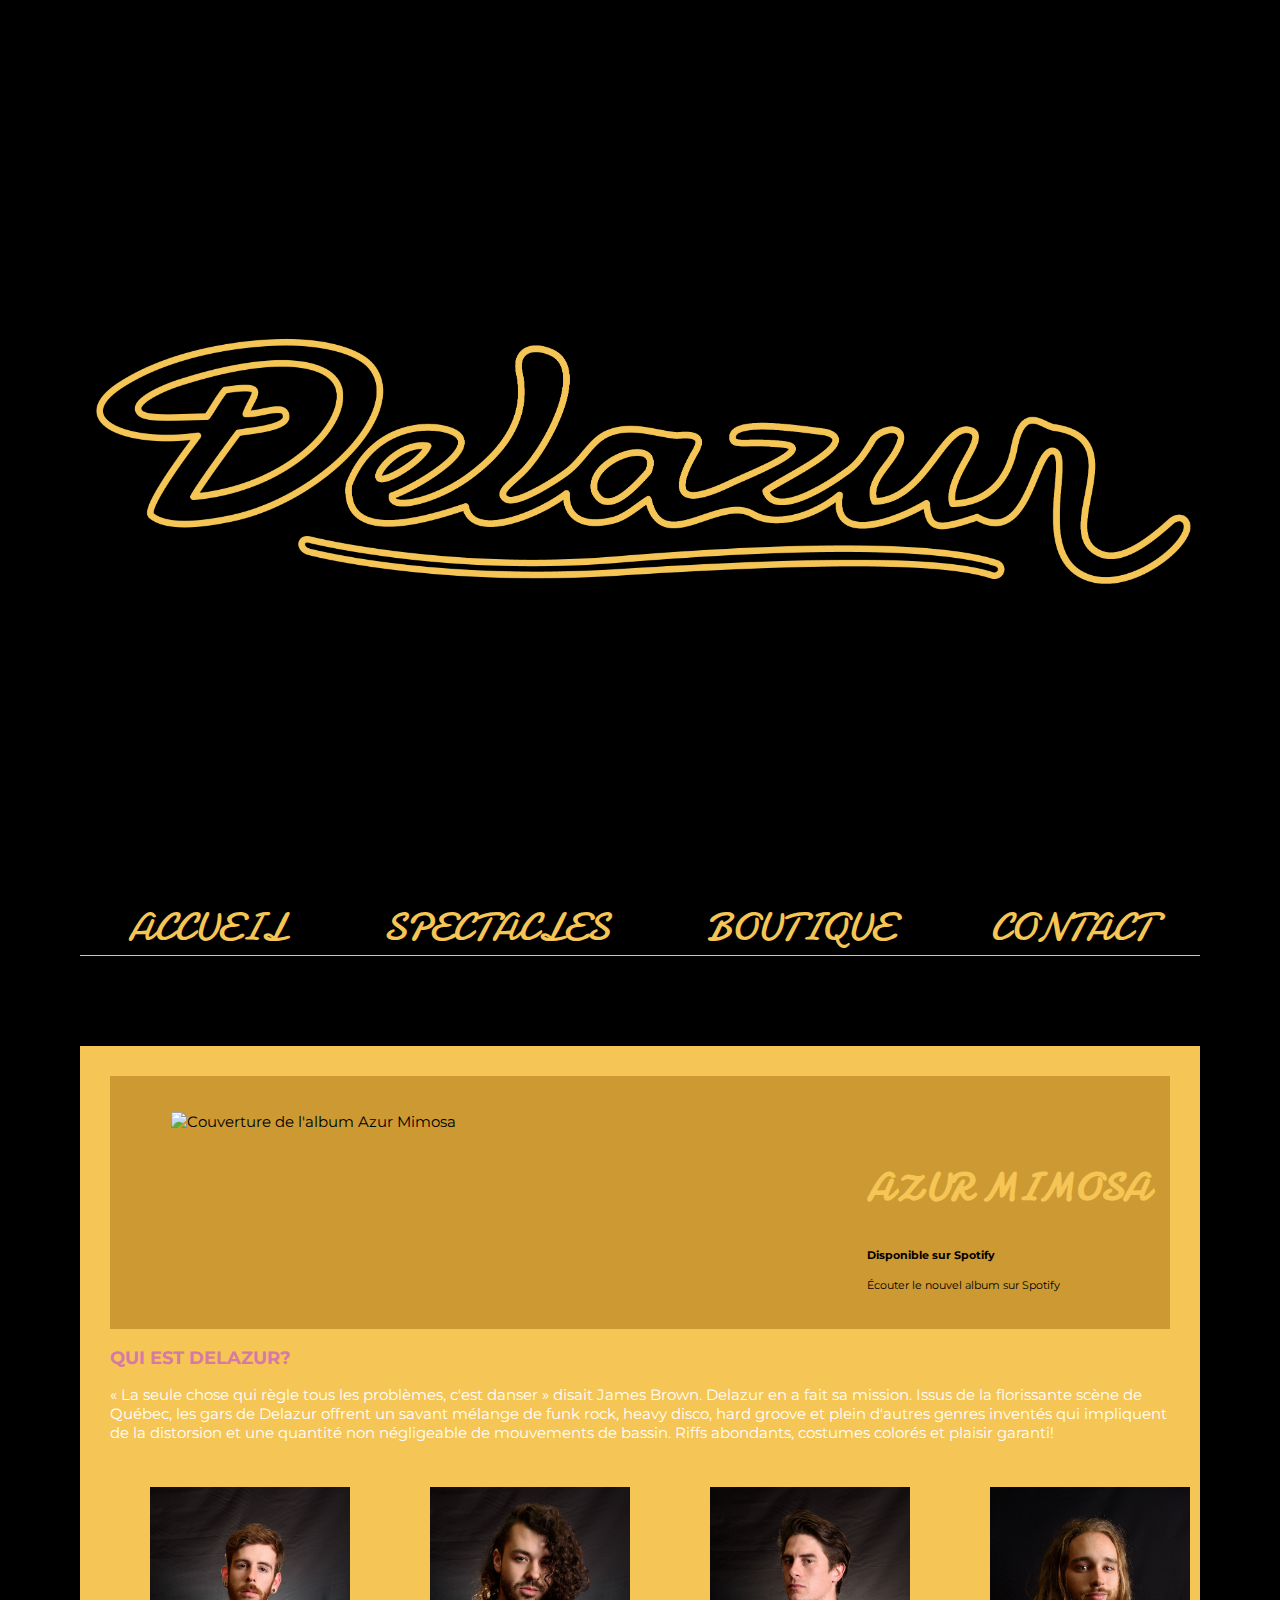
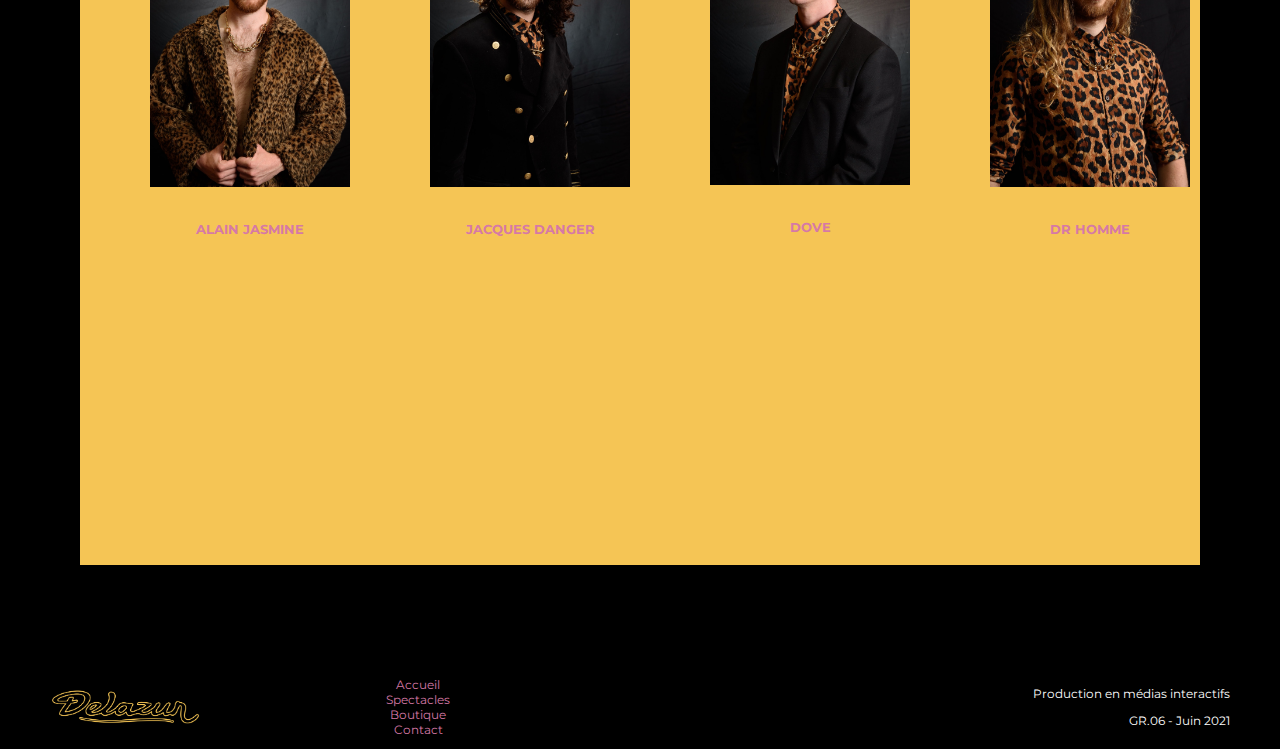
==== src/index.html @ 81a3cdba "modifications" ====
<!DOCTYPE html>
<html lang="fr-ca">
<head>
    <meta charset="UTF-8">
    <meta http-equiv="X-UA-Compatible" content="IE=edge">
    <meta name="viewport" content="width=device-width, initial-scale=1.0">
    <title>DELAZUR</title>
    <link rel="stylesheet" href="https://cdnjs.cloudflare.com/ajax/libs/font-awesome/5.15.3/css/all.min.css" integrity="sha512-iBBXm8fW90+nuLcSKlbmrPcLa0OT92xO1BIsZ+ywDWZCvqsWgccV3gFoRBv0z+8dLJgyAHIhR35VZc2oM/gI1w==" crossorigin="anonymous" />
    <link rel="preconnect" href="https://fonts.gstatic.com">
    <link href="https://fonts.googleapis.com/css2?family=Damion&family=Montserrat:ital,wght@0,100;0,200;0,300;0,400;0,500;0,600;0,700;0,800;0,900;1,100;1,200;1,300;1,400;1,500;1,600;1,700;1,800;1,900&display=swap" rel="stylesheet">
    <link rel="stylesheet" href="/src/assets/css/app.css">
</head>
    <body>
        <header>
            <div>
                <img src="/src/assets/img/delazur_logo.png" alt="Logo de Delazur">
                <h1 class="visuallyhidden">Delazur</h1>
            </div>
            <nav>
                <ul>
                    <li><a class="serif" href="/src/index.html">Accueil</a></li>
                    <li><a class="serif" href="/src/spectacles.html">Spectacles</a></li>
                    <li><a class="serif" href="/src/boutique.html">Boutique</a></li>
                    <li><a class="serif" href="/src/contact.html">Contact</a></li>
                </ul>
            </nav>
        </header>
        <main>
            <section class="flex-container">
                <figure class="album">
                    <img src="/src/assets/img/album1.png" alt="Couverture de l'album Azur Mimosa">
                </figure>
                <div class="spotify">
                    <h2>AZUR MIMOSA</h2>
                    <p>Disponible sur Spotify</p>
                    <p>Écouter le nouvel album sur Spotify</p>
                </div>
            </section>
            <article>
                <h3>Qui est Delazur?</h3>
                <p>« La seule chose qui règle tous les problèmes, c'est danser » disait James Brown. Delazur en a fait sa mission. Issus de la florissante scène de Québec, les gars de Delazur offrent un savant mélange de funk rock, heavy disco, hard groove et plein d'autres genres inventés qui impliquent de la distorsion et une quantité non négligeable de mouvements de bassin. Riffs abondants, costumes colorés et plaisir garanti!</p>
            </article>
        <div class="membres">
            <section>
                <figure>
                    <img src="/src/assets/img/fred.jpeg" alt="Alain Jasmine torse nu dans son manteau léopard">
                </figure>
                <table class="container" :hover>
                    <caption>Fiche descriptive de Alain Jasmine</caption>
                    <thead>
                        <tr>
                            <td colspan="2"><h3>Alain Jasmine</h3></td>
                        </tr>
                    </thead>
                    <tbody class="overlay">
                        <tr>
                            <th>Instrument</th>
                            <td>Voix</td>
                        </tr>
                        <tr>
                            <th>Fruit totem</th>
                            <td>Orange, comme mes cheveux de feu</td>
                        </tr>
                        <tr>
                            <th>Partie de corps préférée</th>
                            <td>Ma machoîre découpée juste du côté droit</td>
                        </tr>
                        <tr>
                            <th>Nom de mon ami imaginaire</th>
                            <td>Dove - il n'existe pas pour de vrai</td>
                        </tr>
                        <tr>
                            <th>Salopette: pour ou contre?</th>
                            <td>Oui si tu la portes pour peindre parce que t'es un artiste maudit</td>
                        </tr>
                        <tr>
                            <th>C'est quoi ta classe D&D ?</th>
                            <td>Clairement barde</td>
                        </tr>
                    </tbody>
                </table>
            </section>
            <section>
                <figure>
                    <img src="/src/assets/img/jee.jpeg" alt="Jacques Danger avec un veston">
                </figure>
                <table class="container" :hover>
                    <caption>Fiche descriptive de Jacques Danger</caption>
                    <thead>
                        <tr>
                            <td colspan="2"><h3>Jacques Danger</h3></td>
                        </tr>
                    </thead>
                    <tbody class="overlay">
                        <tr>
                            <th>Instrument</th>
                            <td>Guitare / Back Vocals</td>
                        </tr>
                        <tr>
                            <th>Fruit totem</th>
                            <td>Fruit de la passion</td>
                        </tr>
                        <tr>
                            <th>Partie de corps préférée</th>
                            <td>Mes cheveux sexyment bouclés</td>
                        </tr>
                        <tr>
                            <th>Nom de mon ami imaginaire</th>
                            <td>Arnold</td>
                        </tr>
                        <tr>
                            <th>Salopette: pour ou contre?</th>
                            <td>Pour, c'est la classe!</td>
                        </tr>
                        <tr>
                            <th>C'est quoi ta classe D&D ?</th>
                            <td>Elfe druide</td>
                        </tr>
                    </tbody>
                </table>
            </section>
            <section>
                <figure>
                    <img src="/src/assets/img/dove.jpeg" alt="Dove avec un regard profond">
                </figure>
                <table class="container">
                    <caption>Fiche descriptive de Dove</caption>
                    <thead>
                        <tr>
                            <td colspan="2"><h3>Dove</h3></td>
                        </tr>
                    </thead>
                    <tbody class="overlay">
                        <tr>
                            <th>Instrument</th>
                            <td>Guitare basse</td>
                        </tr>
                        <tr>
                            <th>Fruit totem</th>
                            <td>Un kiwi sans poils</td>
                        </tr>
                        <tr>
                            <th>Partie de corps préférée</th>
                            <td>Mes molets, ils sont plus découpés que la machoire d'Alain</td>
                        </tr>
                        <tr>
                            <th>Nom de mon ami imaginaire</th>
                            <td>Si je suis irréel, est-ce que je peux avoir des amis imaginaires?</td>
                        </tr>
                        <tr>
                            <th>Salopette: pour ou contre?</th>
                            <td>Pour, si tu la portes avec classe. Noire avec chemise, noeud pap, soulier de cuir et chaînes en or.</td>
                        </tr>
                        <tr>
                            <th>C'est quoi ta classe D&D ?</th>
                            <td>Un gnome roublard</td>
                        </tr>
                    </tbody>
                </table>
            </section>
            <section>
                <figure>
                    <img src="/src/assets/img/chelou.jpeg" alt="Dr Homme dans sa chemise léopard">
                </figure>
                <table class="container">
                    <caption>Fiche descriptive de Dr Homme</caption>
                    <thead>
                        <tr>
                            <td colspan="2"><h3>Dr Homme</h3></td>
                        </tr>
                    </thead>
                    <tbody class="overlay">
                        <tr>
                            <th>Instrument</th>
                            <td>Batterie</td>
                        </tr>
                        <tr>
                            <th>Fruit totem</th>
                            <td>Pamplemousse</td>
                        </tr>
                        <tr>
                            <th>Partie de corps préférée</th>
                            <td>Mes fesses dans des jeans tight</td>
                        </tr>
                        <tr>
                            <th>Nom de mon ami imaginaire</th>
                            <td>Capucine</td>
                        </tr>
                        <tr>
                            <th>Salopette: pour ou contre?</th>
                            <td>Pour, sur moi et les autres aussi</td>
                        </tr>
                        <tr>
                            <th>C'est quoi ta classe D&D ?</th>
                            <td>Un orc barbare avec une grosse hache</td>
                        </tr>
                    </tbody>
                </table>
            </section>
        </div>
        </main>
        <footer>
            <div>
                <img src="/src/assets/img/delazur_logo.png" alt="Logo Delazur">
            </div>
            <div>
                <ul>
                    <li><a href="/src/index.html">Accueil</a></li>
                    <li><a href="/src/spectacles.html">Spectacles</a></li>
                    <li><a href="/src/boutique.html">Boutique</a></li>
                    <li><a href="/src/contact.html">Contact</a></li>
                </ul>
            </div>
            <div>
                <ul>
                    <li><a href="https://www.instagram.com/delazurband/" aria-label="Instagram" target="_blank"><i class="fab fa-instagram"></i></a></li>
                    <li><a href="https://music.apple.com/us/artist/delazur/1502322364" aria-label="Apple Music" target="_blank"><i class="fab fa-apple"></i></a></li>
                    <li><a href="https://music.youtube.com/channel/UCgWAueQ2PGlzKfPIjrtn05g" aria-label="Youtube Music" target="_blank"><i class="far fa-play-circle"></i></a></li>
                    <li><a href="https://www.facebook.com/delazurband/" aria-label="Facebook" target="_blank"><i class="fab fa-facebook"></i></a></li>
                    <li><a href="https://open.spotify.com/artist/1YG9iUkHCKcIEopGLn5QYb" aria-label="Spotify" target="_blank"><i class="fab fa-spotify"></i></a></li>
                    <li><a href="https://www.youtube.com/channel/UCNU_NVl0zzl5wluB0_9fNoA" aria-label="Youtube" target="_blank"><i class="fab fa-youtube"></i></a></li>
                    <li><a href="https://fontawesome.com/icons/bandcamp?style=brands" aria-label="Bandcamp" target="_blank"><i class="fab fa-bandcamp"></i></a></li>
                </ul>
            </div>
            <div>
                <p>Production en médias interactifs</p>
                <p>GR.06 - Juin 2021</p>
            </div>
        </footer>
    </body>
</html>
---- src/assets/css/app.css ----
@import 'bases.css';
@import 'header.css';

@import 'accueil.css';
@import 'spectacles.css';
@import 'boutique.css';
@import 'contact.css';

@import 'footer.css';
@import 'overrides.css';
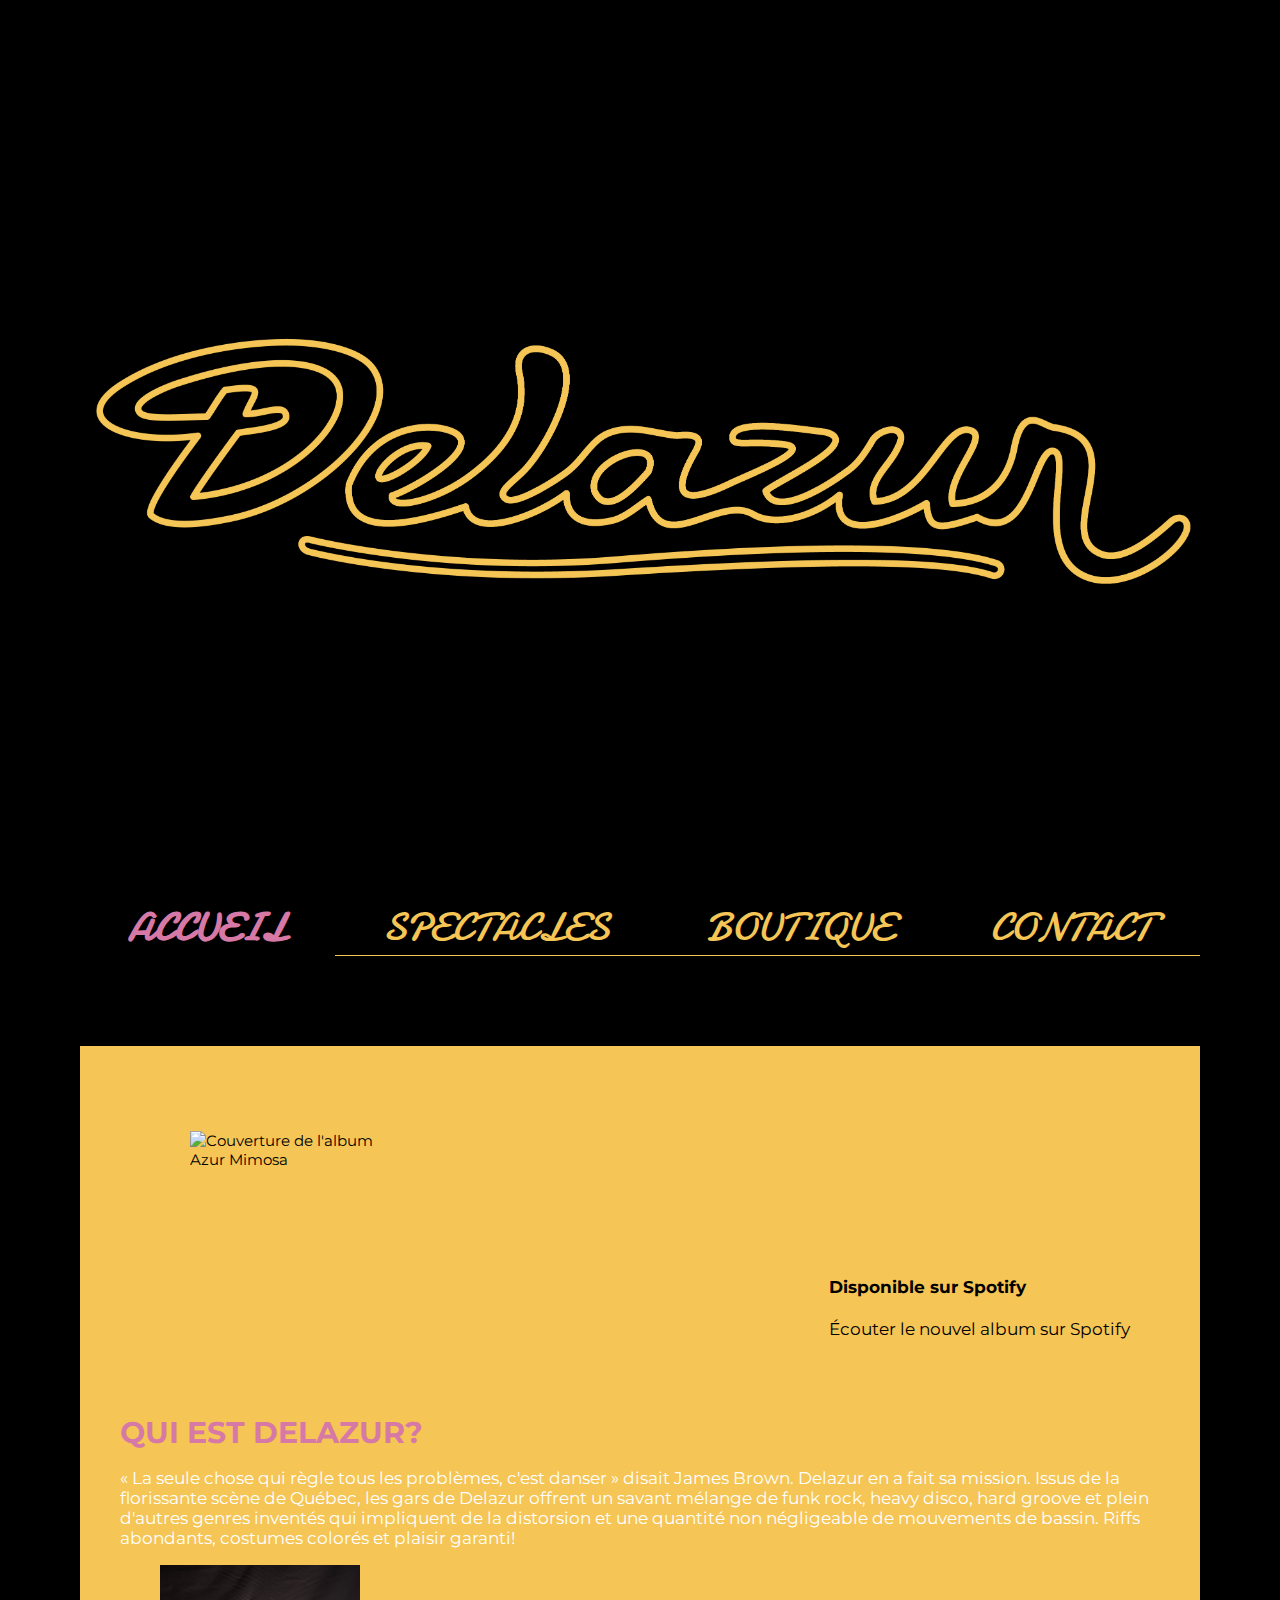
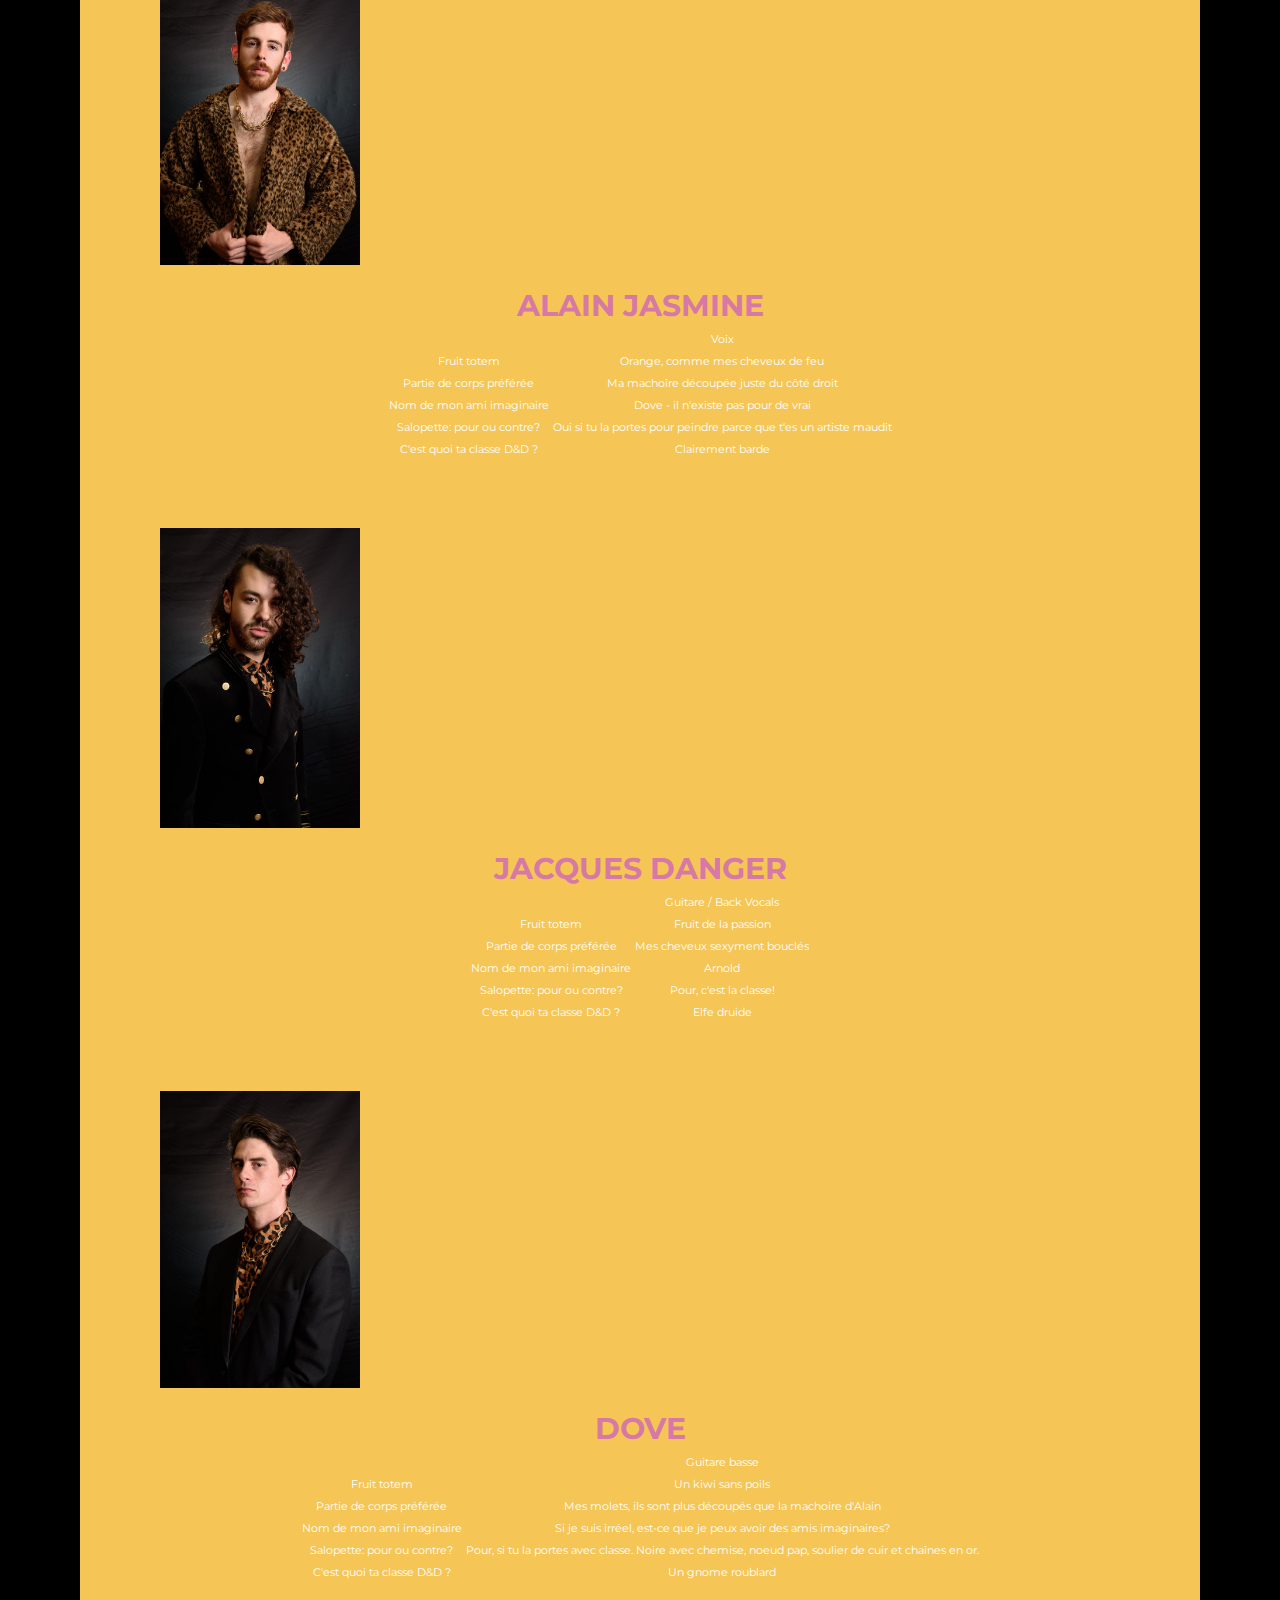
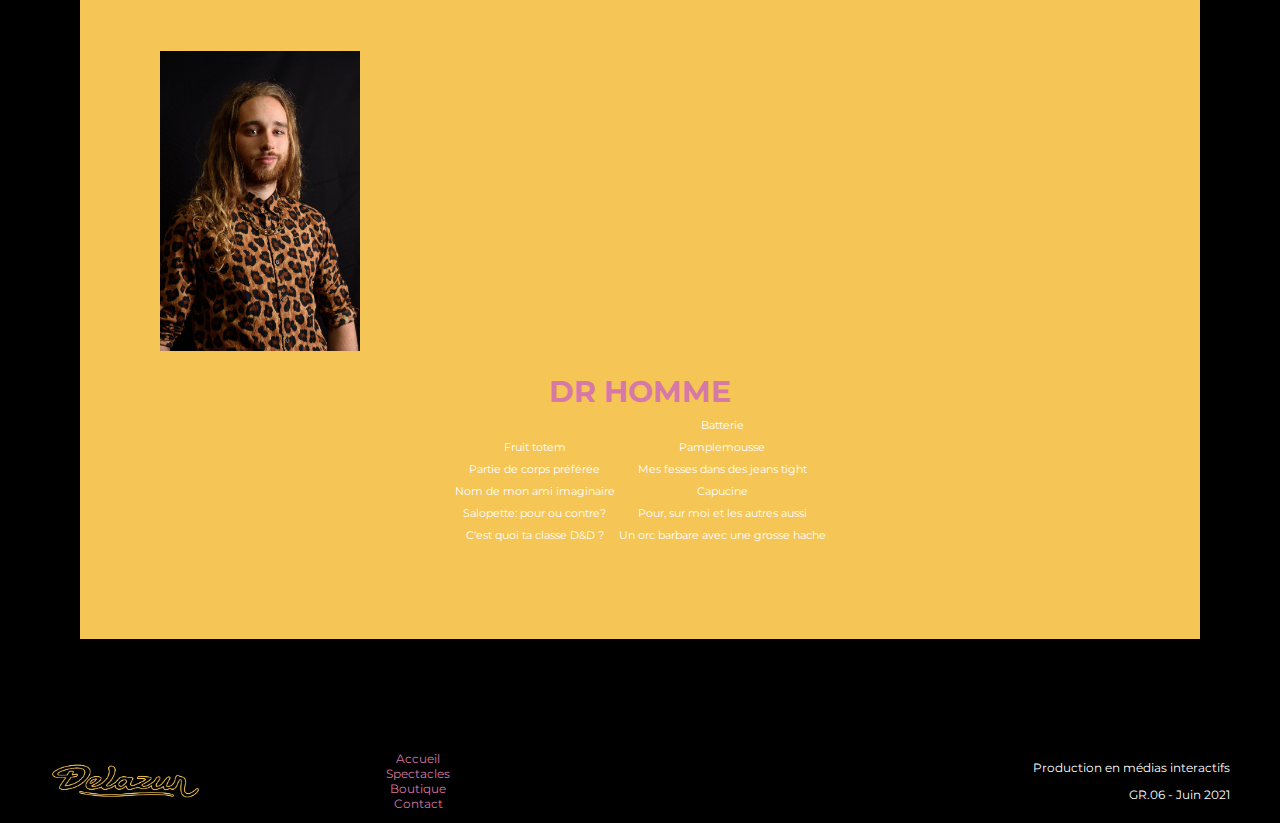
==== commit 99a8fd98: "Merge branch 'accueil' into accueil_k" ====
--- a/src/index.html
+++ b/src/index.html
@@ -18,7 +18,7 @@
             </div>
             <nav>
                 <ul>
-                    <li><a class="serif" href="/src/index.html">Accueil</a></li>
+                    <li><a class="serif active" href="/src/index.html">Accueil</a></li>
                     <li><a class="serif" href="/src/spectacles.html">Spectacles</a></li>
                     <li><a class="serif" href="/src/boutique.html">Boutique</a></li>
                     <li><a class="serif" href="/src/contact.html">Contact</a></li>
@@ -33,26 +33,29 @@
                 <div class="spotify">
                     <h2>AZUR MIMOSA</h2>
                     <p>Disponible sur Spotify</p>
-                    <p>Écouter le nouvel album sur Spotify</p>
-                </div>
+                     <p>Écouter le nouvel album sur Spotify</p>
+                    <ul>
+                        <li><a href="https://open.spotify.com/artist/1YG9iUkHCKcIEopGLn5QYb" aria-label="Spotify" target="_blank"><i class="fab fa-spotify"></i></a></li>
+                        <li><i class="fas fa-long-arrow-alt-right" aria-hidden="true"></i></li>
+                    </ul>
+                </div> 
             </section>
             <article>
                 <h3>Qui est Delazur?</h3>
                 <p>« La seule chose qui règle tous les problèmes, c'est danser » disait James Brown. Delazur en a fait sa mission. Issus de la florissante scène de Québec, les gars de Delazur offrent un savant mélange de funk rock, heavy disco, hard groove et plein d'autres genres inventés qui impliquent de la distorsion et une quantité non négligeable de mouvements de bassin. Riffs abondants, costumes colorés et plaisir garanti!</p>
             </article>
-        <div class="membres">
             <section>
                 <figure>
                     <img src="/src/assets/img/fred.jpeg" alt="Alain Jasmine torse nu dans son manteau léopard">
                 </figure>
-                <table class="container" :hover>
+                <table>
                     <caption>Fiche descriptive de Alain Jasmine</caption>
                     <thead>
                         <tr>
                             <td colspan="2"><h3>Alain Jasmine</h3></td>
                         </tr>
                     </thead>
-                    <tbody class="overlay">
+                    <tbody>
                         <tr>
                             <th>Instrument</th>
                             <td>Voix</td>
@@ -82,16 +85,16 @@
             </section>
             <section>
                 <figure>
-                    <img src="/src/assets/img/jee.jpeg" alt="Jacques Danger avec un veston">
-                </figure>
-                <table class="container" :hover>
-                    <caption>Fiche descriptive de Jacques Danger</caption>
+                    <img src="/src/assets/img/jee.jpeg" alt="Jacque Danger avec un veston">
+                </figure>
+                <table>
+                    <caption>Fiche descriptive de Jacque Danger</caption>
                     <thead>
                         <tr>
                             <td colspan="2"><h3>Jacques Danger</h3></td>
                         </tr>
                     </thead>
-                    <tbody class="overlay">
+                    <tbody>
                         <tr>
                             <th>Instrument</th>
                             <td>Guitare / Back Vocals</td>
@@ -123,14 +126,14 @@
                 <figure>
                     <img src="/src/assets/img/dove.jpeg" alt="Dove avec un regard profond">
                 </figure>
-                <table class="container">
+                <table>
                     <caption>Fiche descriptive de Dove</caption>
                     <thead>
                         <tr>
                             <td colspan="2"><h3>Dove</h3></td>
                         </tr>
                     </thead>
-                    <tbody class="overlay">
+                    <tbody>
                         <tr>
                             <th>Instrument</th>
                             <td>Guitare basse</td>
@@ -162,14 +165,14 @@
                 <figure>
                     <img src="/src/assets/img/chelou.jpeg" alt="Dr Homme dans sa chemise léopard">
                 </figure>
-                <table class="container">
+                <table>
                     <caption>Fiche descriptive de Dr Homme</caption>
                     <thead>
                         <tr>
                             <td colspan="2"><h3>Dr Homme</h3></td>
                         </tr>
                     </thead>
-                    <tbody class="overlay">
+                    <tbody>
                         <tr>
                             <th>Instrument</th>
                             <td>Batterie</td>
@@ -197,7 +200,6 @@
                     </tbody>
                 </table>
             </section>
-        </div>
         </main>
         <footer>
             <div>
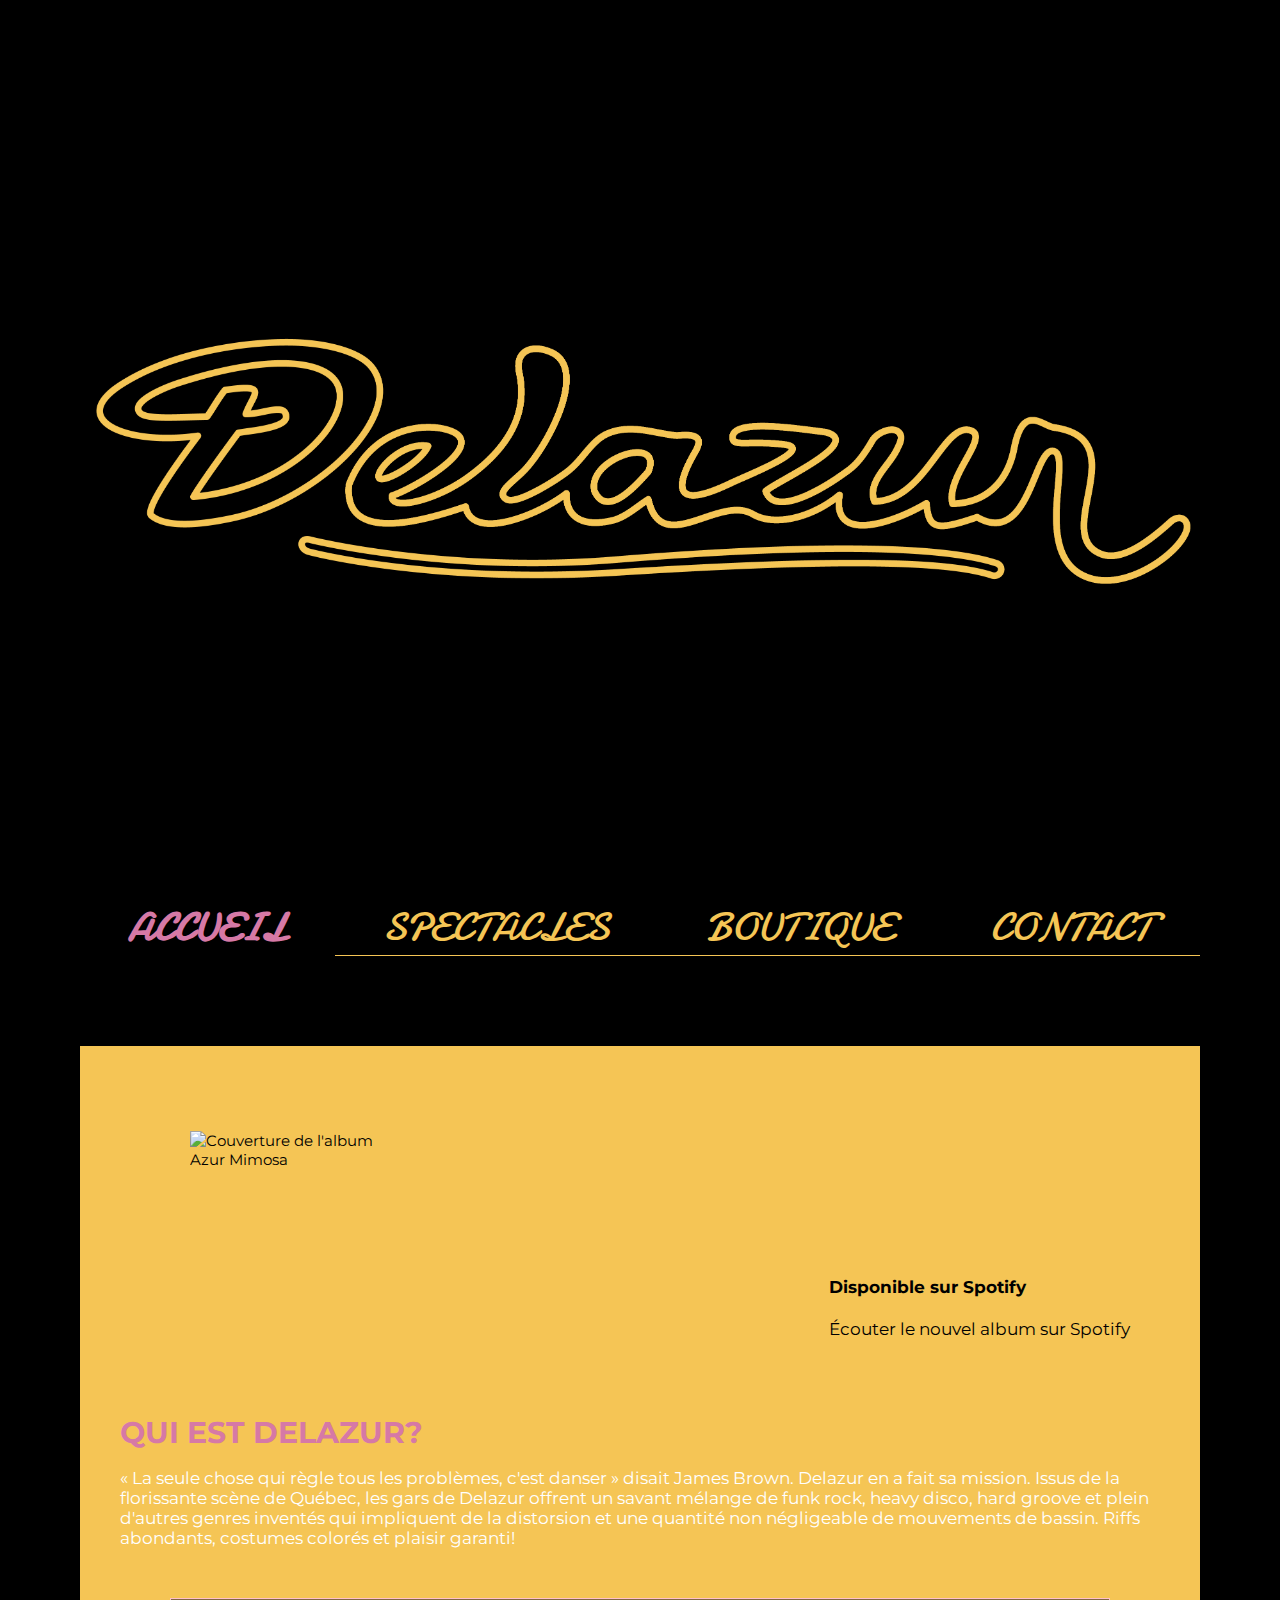
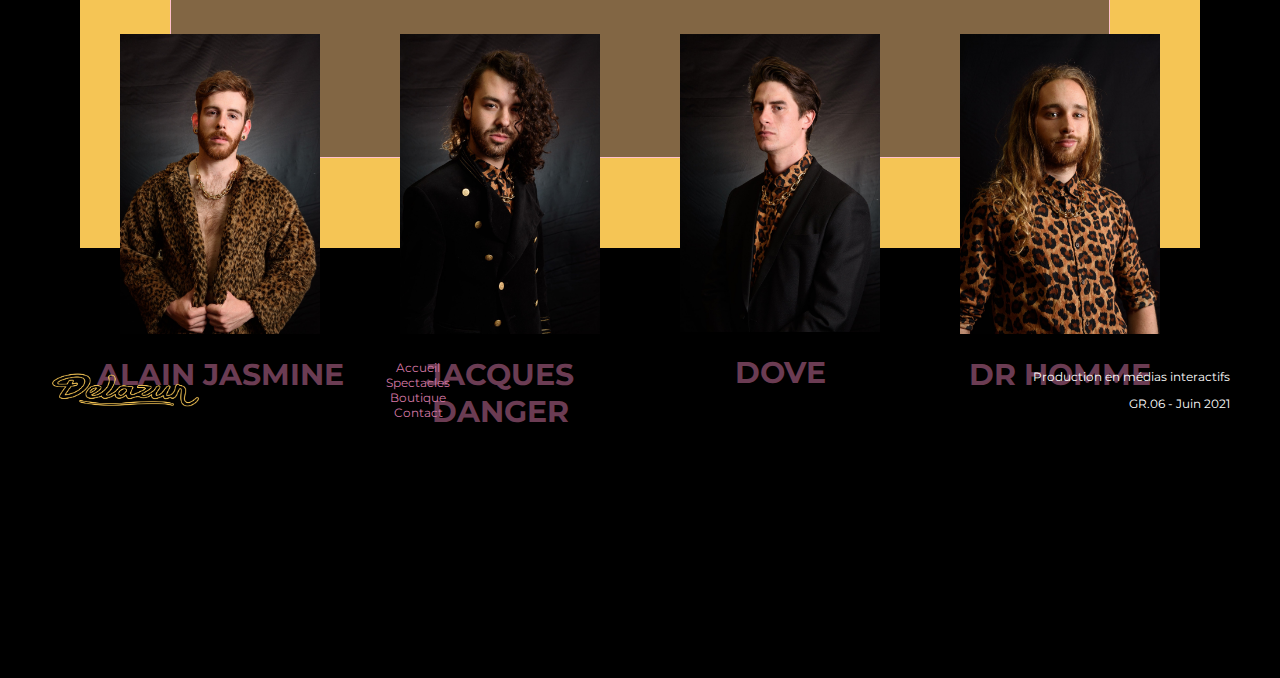
==== commit b454015f: "Merge branch 'accueil' into accueil_my" ====
--- a/src/index.html
+++ b/src/index.html
@@ -44,18 +44,19 @@
                 <h3>Qui est Delazur?</h3>
                 <p>« La seule chose qui règle tous les problèmes, c'est danser » disait James Brown. Delazur en a fait sa mission. Issus de la florissante scène de Québec, les gars de Delazur offrent un savant mélange de funk rock, heavy disco, hard groove et plein d'autres genres inventés qui impliquent de la distorsion et une quantité non négligeable de mouvements de bassin. Riffs abondants, costumes colorés et plaisir garanti!</p>
             </article>
+        <div class="membres">
             <section>
                 <figure>
                     <img src="/src/assets/img/fred.jpeg" alt="Alain Jasmine torse nu dans son manteau léopard">
                 </figure>
-                <table>
+                <table class="container" :hover>
                     <caption>Fiche descriptive de Alain Jasmine</caption>
                     <thead>
                         <tr>
                             <td colspan="2"><h3>Alain Jasmine</h3></td>
                         </tr>
                     </thead>
-                    <tbody>
+                    <tbody class="overlay">
                         <tr>
                             <th>Instrument</th>
                             <td>Voix</td>
@@ -85,16 +86,16 @@
             </section>
             <section>
                 <figure>
-                    <img src="/src/assets/img/jee.jpeg" alt="Jacque Danger avec un veston">
-                </figure>
-                <table>
-                    <caption>Fiche descriptive de Jacque Danger</caption>
+                    <img src="/src/assets/img/jee.jpeg" alt="Jacques Danger avec un veston">
+                </figure>
+                <table class="container" :hover>
+                    <caption>Fiche descriptive de Jacques Danger</caption>
                     <thead>
                         <tr>
                             <td colspan="2"><h3>Jacques Danger</h3></td>
                         </tr>
                     </thead>
-                    <tbody>
+                    <tbody class="overlay">
                         <tr>
                             <th>Instrument</th>
                             <td>Guitare / Back Vocals</td>
@@ -126,14 +127,14 @@
                 <figure>
                     <img src="/src/assets/img/dove.jpeg" alt="Dove avec un regard profond">
                 </figure>
-                <table>
+                <table class="container">
                     <caption>Fiche descriptive de Dove</caption>
                     <thead>
                         <tr>
                             <td colspan="2"><h3>Dove</h3></td>
                         </tr>
                     </thead>
-                    <tbody>
+                    <tbody class="overlay">
                         <tr>
                             <th>Instrument</th>
                             <td>Guitare basse</td>
@@ -165,14 +166,14 @@
                 <figure>
                     <img src="/src/assets/img/chelou.jpeg" alt="Dr Homme dans sa chemise léopard">
                 </figure>
-                <table>
+                <table class="container">
                     <caption>Fiche descriptive de Dr Homme</caption>
                     <thead>
                         <tr>
                             <td colspan="2"><h3>Dr Homme</h3></td>
                         </tr>
                     </thead>
-                    <tbody>
+                    <tbody class="overlay">
                         <tr>
                             <th>Instrument</th>
                             <td>Batterie</td>
@@ -200,6 +201,7 @@
                     </tbody>
                 </table>
             </section>
+        </div>
         </main>
         <footer>
             <div>
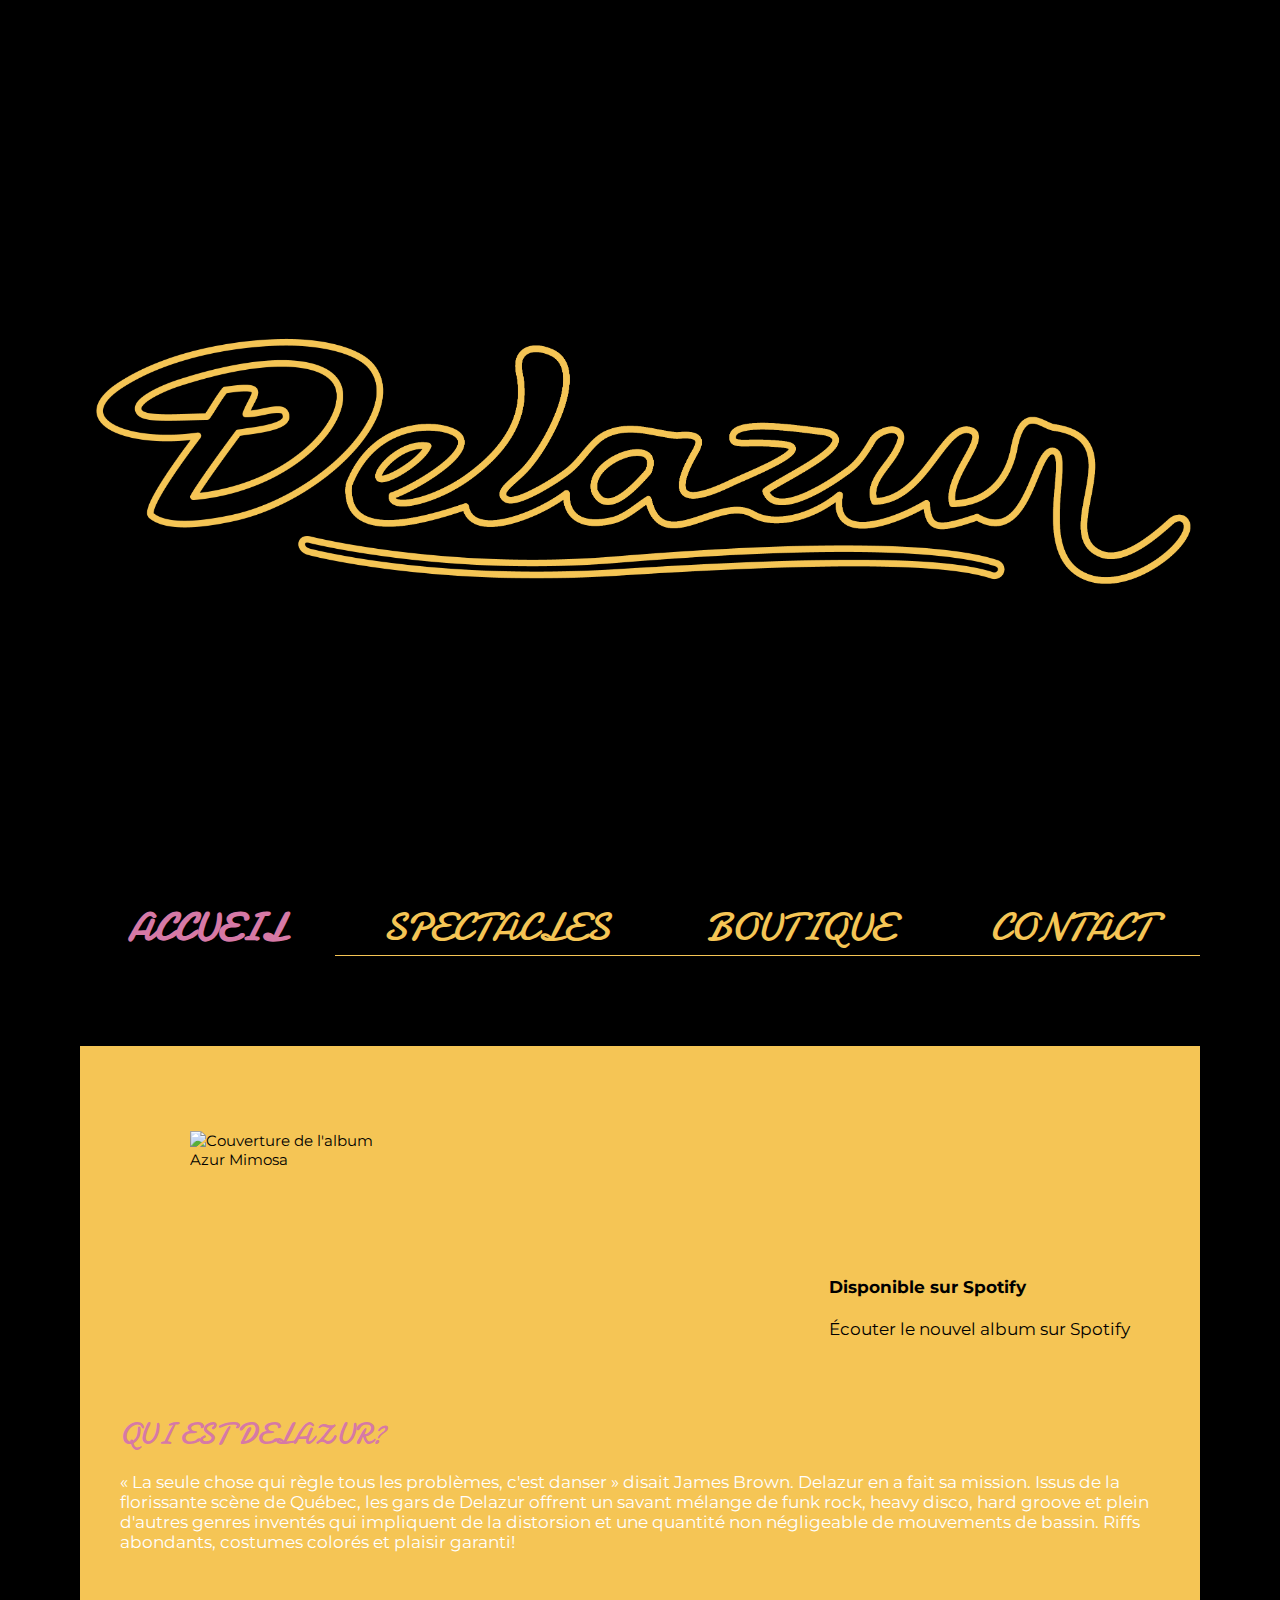
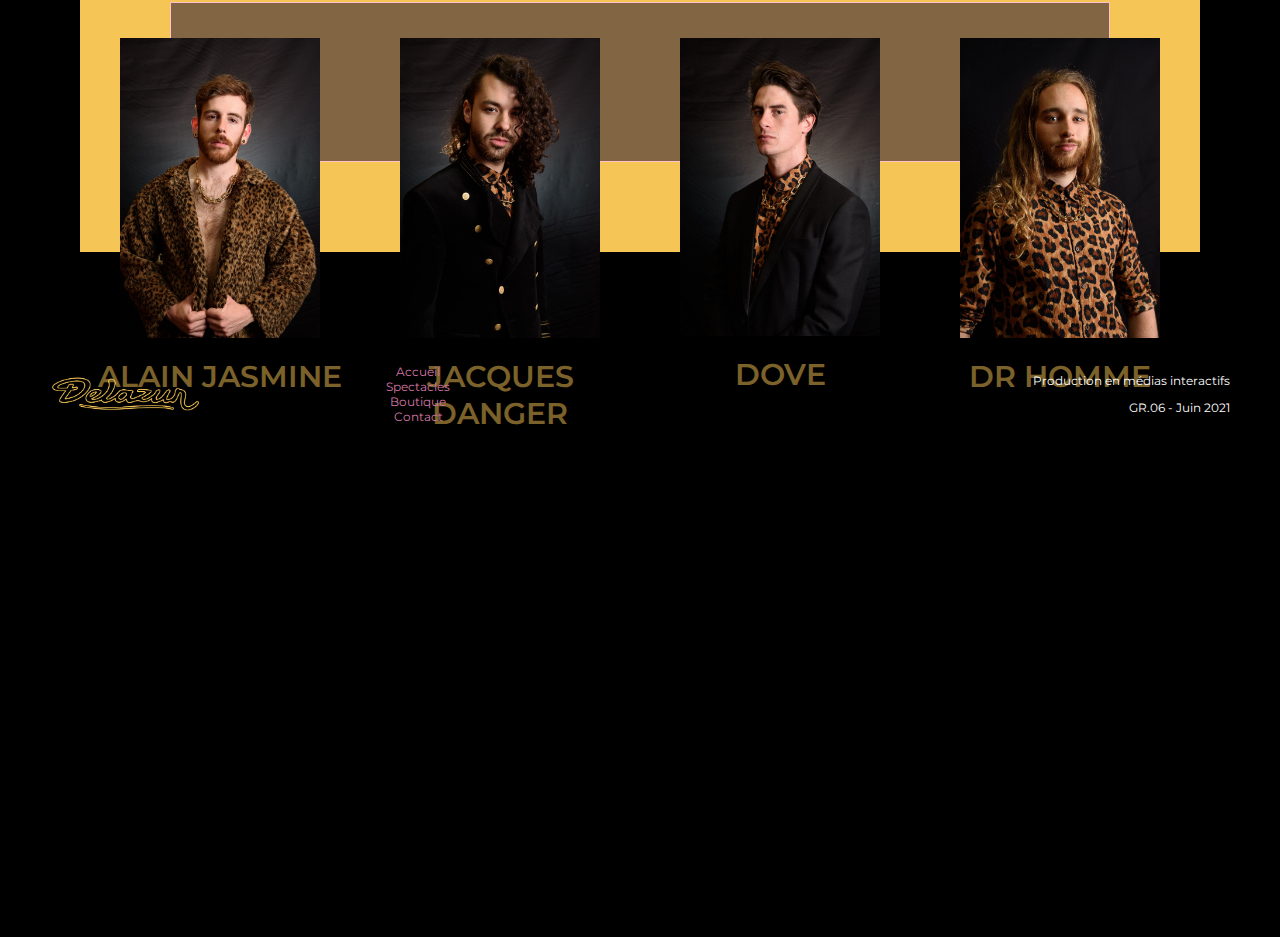
==== commit 091b6ba2: "Modifications aux cartes des membres + ajout CSS" ====
--- a/src/index.html
+++ b/src/index.html
@@ -33,7 +33,7 @@
                 <div class="spotify">
                     <h2>AZUR MIMOSA</h2>
                     <p>Disponible sur Spotify</p>
-                     <p>Écouter le nouvel album sur Spotify</p>
+                    <p>Écouter le nouvel album sur Spotify</p>
                     <ul>
                         <li><a href="https://open.spotify.com/artist/1YG9iUkHCKcIEopGLn5QYb" aria-label="Spotify" target="_blank"><i class="fab fa-spotify"></i></a></li>
                         <li><i class="fas fa-long-arrow-alt-right" aria-hidden="true"></i></li>
@@ -49,7 +49,7 @@
                 <figure>
                     <img src="/src/assets/img/fred.jpeg" alt="Alain Jasmine torse nu dans son manteau léopard">
                 </figure>
-                <table class="container" :hover>
+                <table class="container">
                     <caption>Fiche descriptive de Alain Jasmine</caption>
                     <thead>
                         <tr>
@@ -88,7 +88,7 @@
                 <figure>
                     <img src="/src/assets/img/jee.jpeg" alt="Jacques Danger avec un veston">
                 </figure>
-                <table class="container" :hover>
+                <table class="container">
                     <caption>Fiche descriptive de Jacques Danger</caption>
                     <thead>
                         <tr>
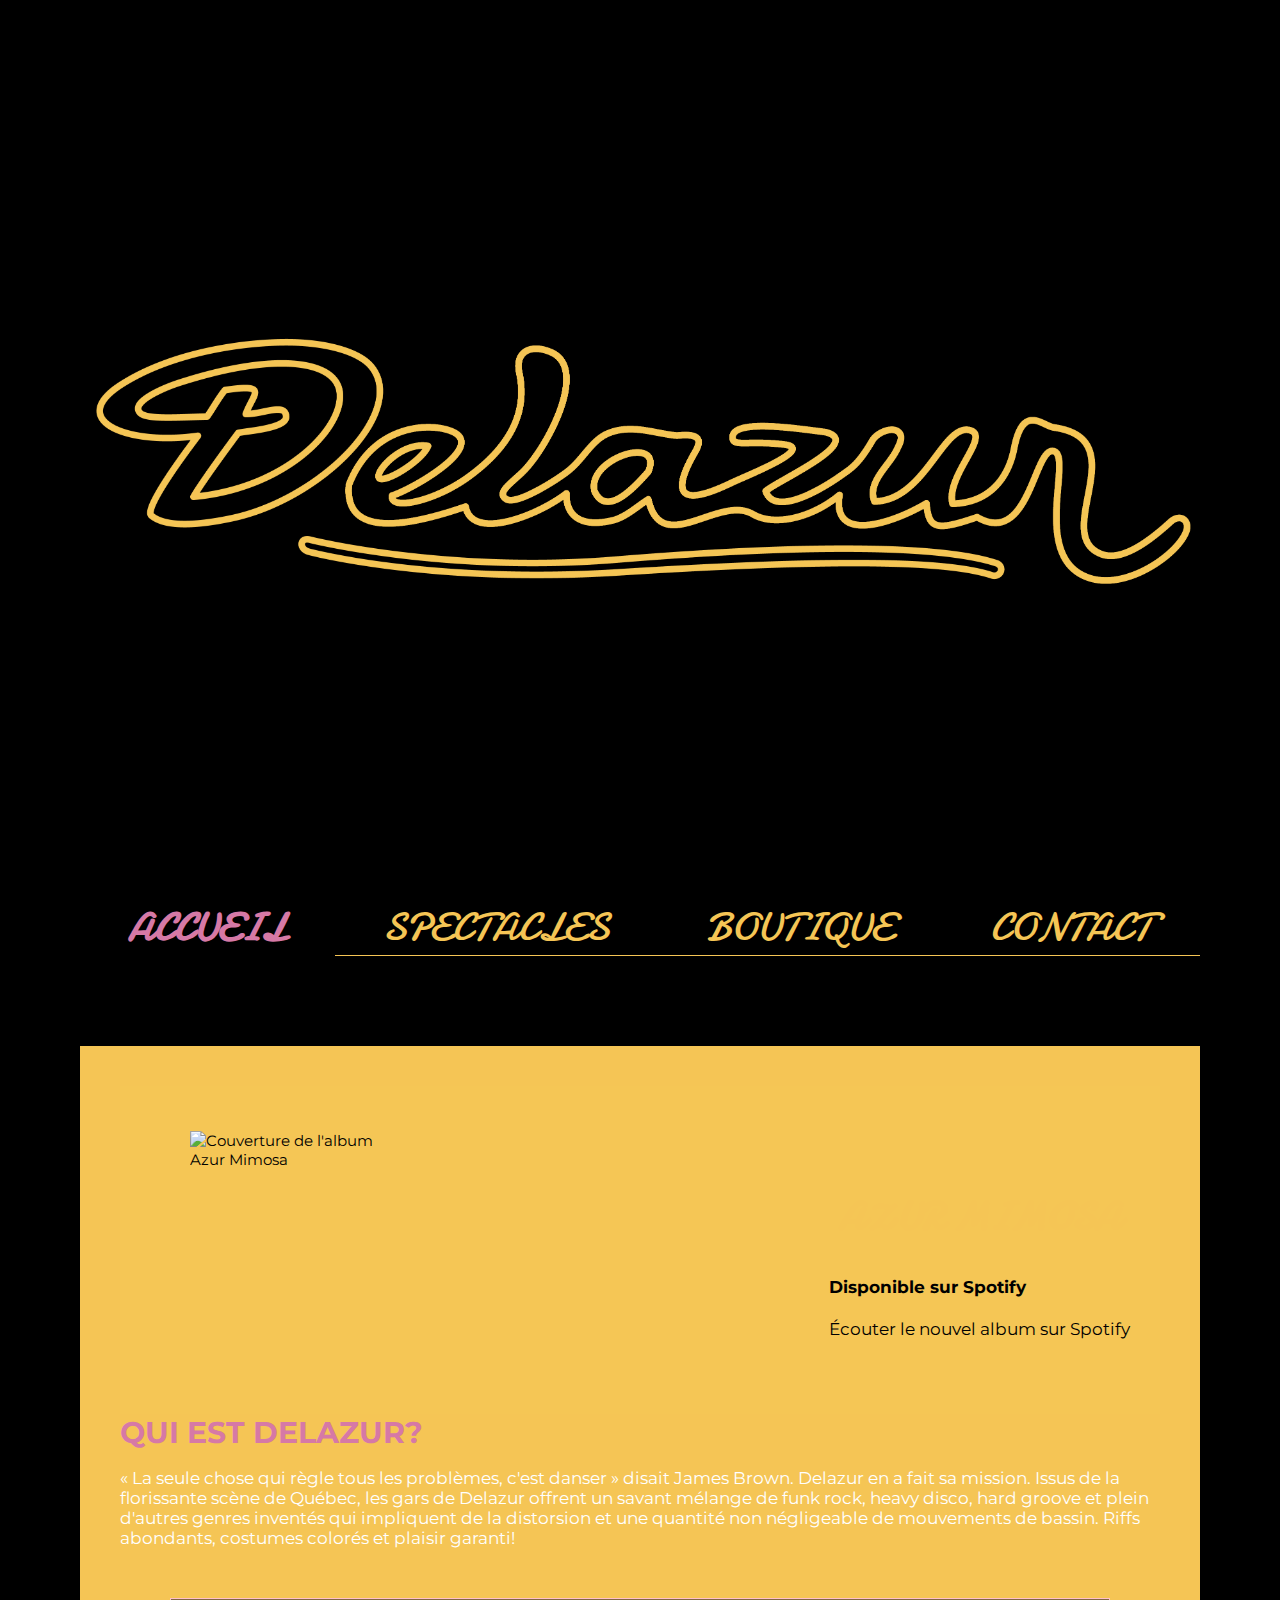
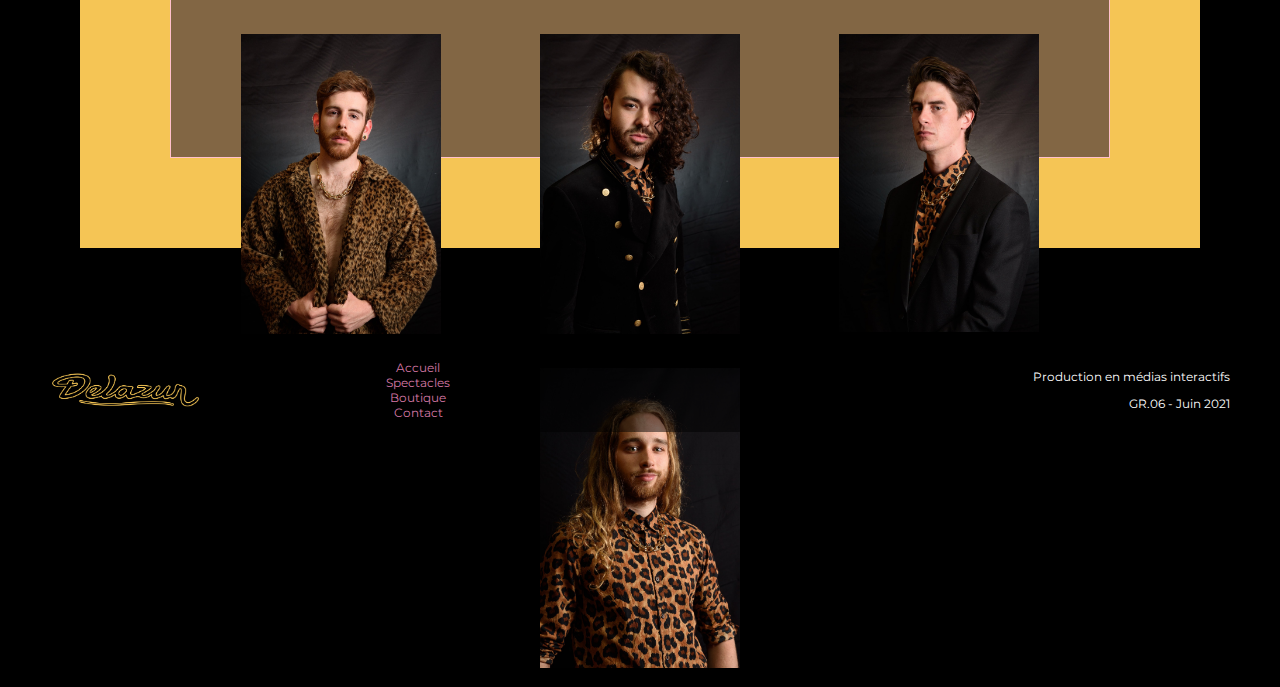
==== commit 820bf40b: "change grid pour flex" ====
--- a/src/index.html
+++ b/src/index.html
@@ -33,7 +33,7 @@
                 <div class="spotify">
                     <h2>AZUR MIMOSA</h2>
                     <p>Disponible sur Spotify</p>
-                    <p>Écouter le nouvel album sur Spotify</p>
+                     <p>Écouter le nouvel album sur Spotify</p>
                     <ul>
                         <li><a href="https://open.spotify.com/artist/1YG9iUkHCKcIEopGLn5QYb" aria-label="Spotify" target="_blank"><i class="fab fa-spotify"></i></a></li>
                         <li><i class="fas fa-long-arrow-alt-right" aria-hidden="true"></i></li>
@@ -46,10 +46,10 @@
             </article>
         <div class="membres">
             <section>
-                <figure>
+                <figure class="figure">
                     <img src="/src/assets/img/fred.jpeg" alt="Alain Jasmine torse nu dans son manteau léopard">
                 </figure>
-                <table class="container">
+                <!-- <table class="container" :hover>
                     <caption>Fiche descriptive de Alain Jasmine</caption>
                     <thead>
                         <tr>
@@ -82,13 +82,13 @@
                             <td>Clairement barde</td>
                         </tr>
                     </tbody>
-                </table>
-            </section>
-            <section>
-                <figure>
+                </table> -->
+            </section>
+            <section>
+                <figure class="figure">
                     <img src="/src/assets/img/jee.jpeg" alt="Jacques Danger avec un veston">
                 </figure>
-                <table class="container">
+                <!-- <table class="container" :hover>
                     <caption>Fiche descriptive de Jacques Danger</caption>
                     <thead>
                         <tr>
@@ -121,13 +121,13 @@
                             <td>Elfe druide</td>
                         </tr>
                     </tbody>
-                </table>
-            </section>
-            <section>
-                <figure>
+                </table> -->
+            </section>
+            <section>
+                <figure class="figure">
                     <img src="/src/assets/img/dove.jpeg" alt="Dove avec un regard profond">
                 </figure>
-                <table class="container">
+                <!-- <table class="container">
                     <caption>Fiche descriptive de Dove</caption>
                     <thead>
                         <tr>
@@ -160,13 +160,13 @@
                             <td>Un gnome roublard</td>
                         </tr>
                     </tbody>
-                </table>
-            </section>
-            <section>
-                <figure>
+                </table> -->
+            </section>
+            <section>
+                <figure class="figure">
                     <img src="/src/assets/img/chelou.jpeg" alt="Dr Homme dans sa chemise léopard">
                 </figure>
-                <table class="container">
+                <!-- <table class="container">
                     <caption>Fiche descriptive de Dr Homme</caption>
                     <thead>
                         <tr>
@@ -199,7 +199,7 @@
                             <td>Un orc barbare avec une grosse hache</td>
                         </tr>
                     </tbody>
-                </table>
+                </table> -->
             </section>
         </div>
         </main>
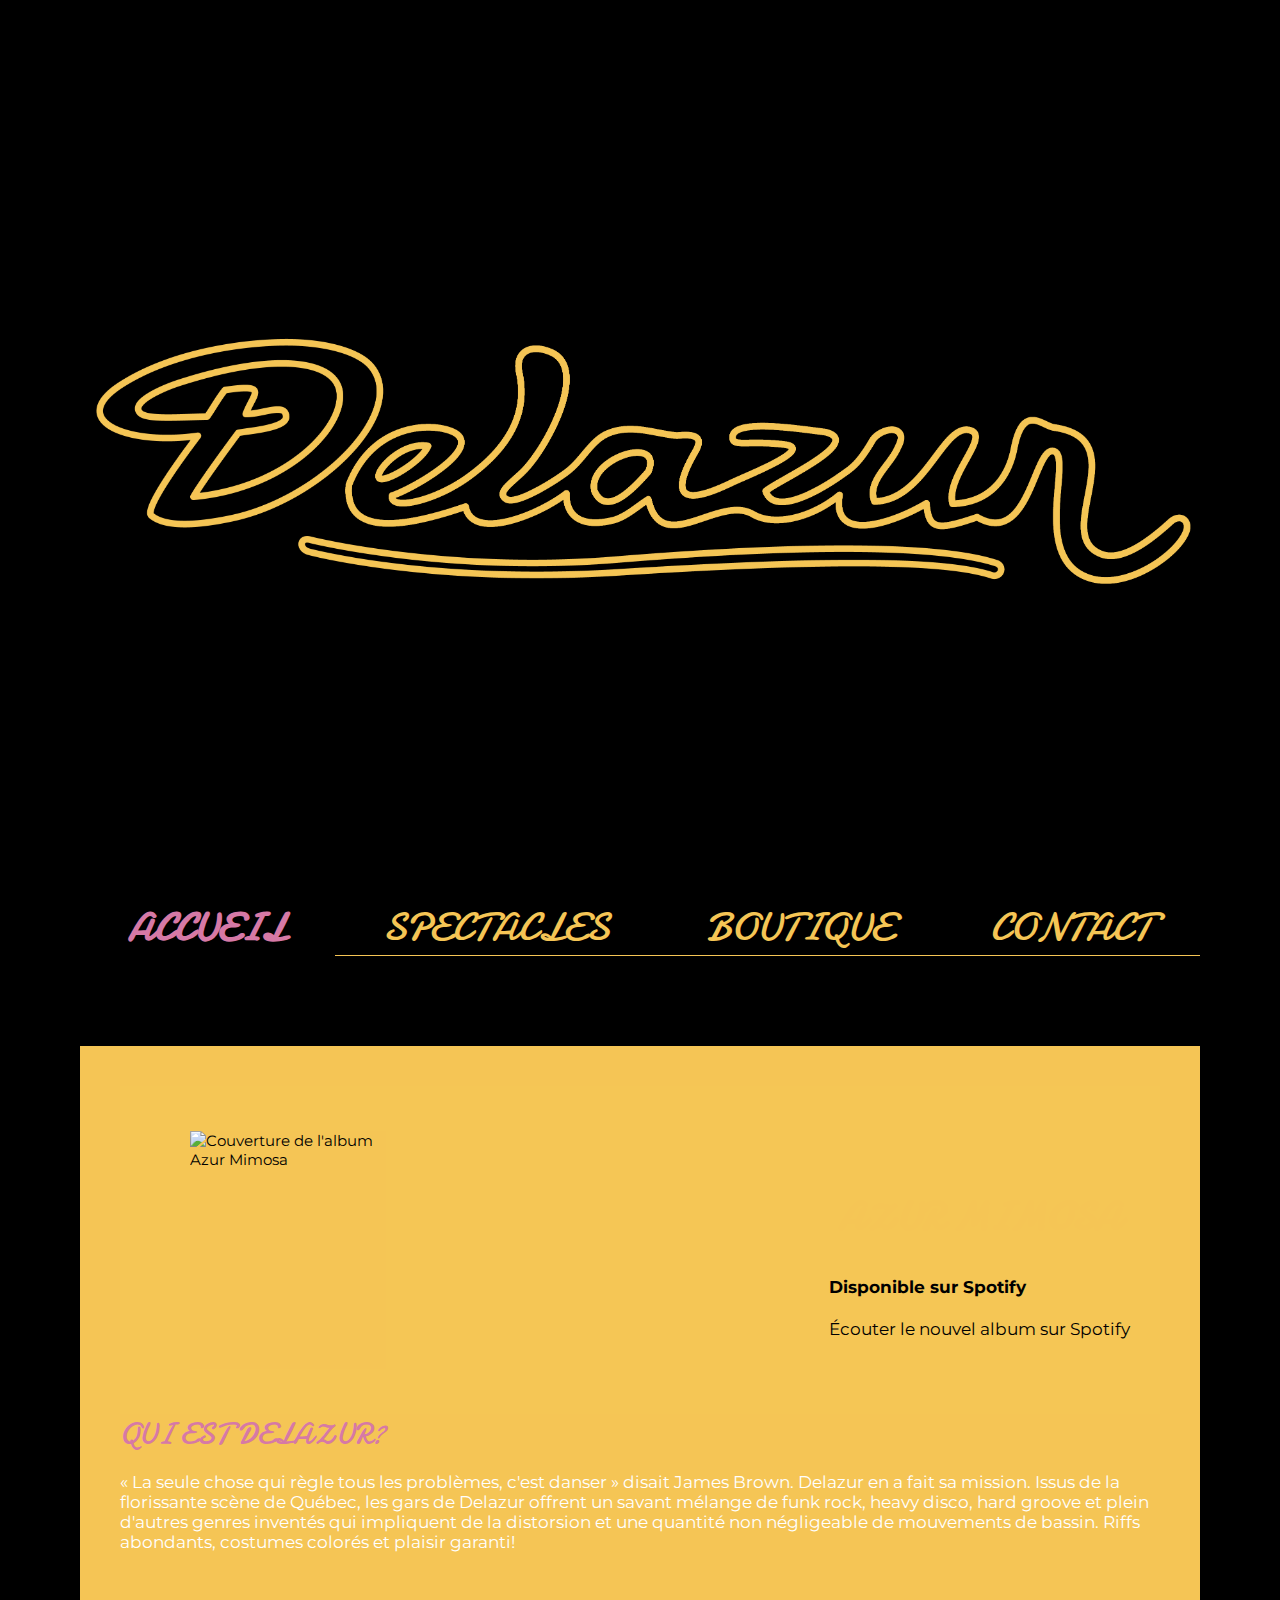
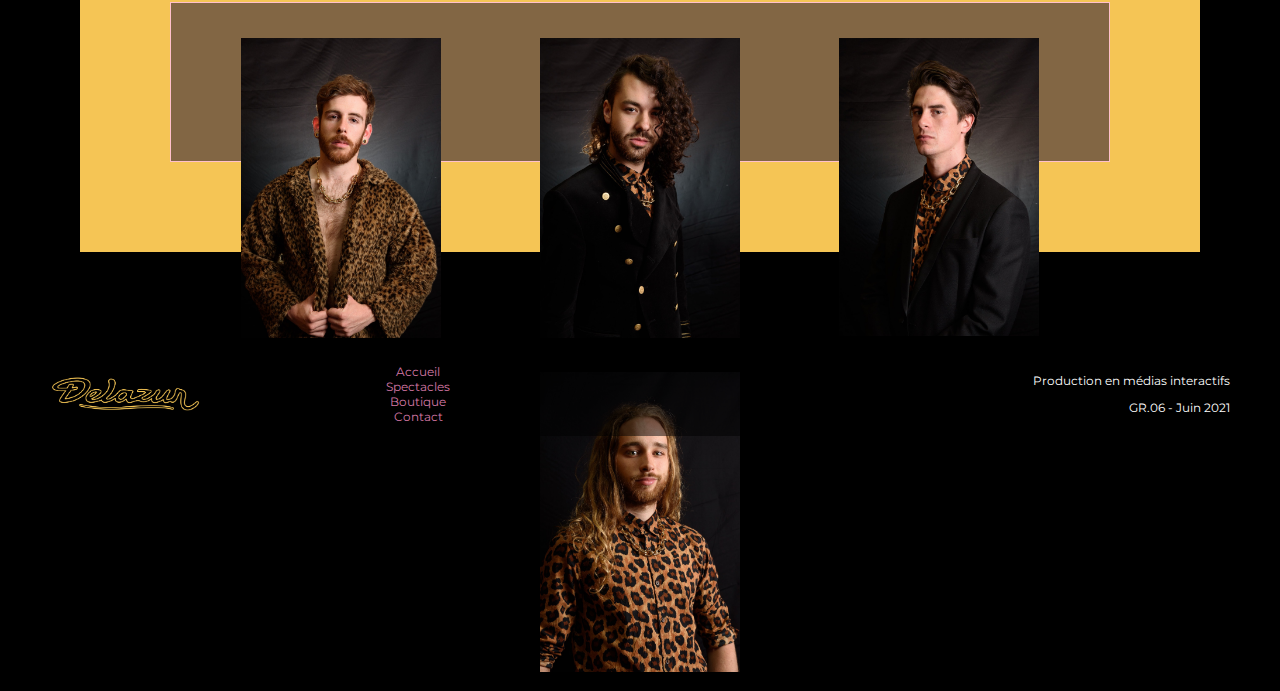
==== commit 5ac22f01: "Merge branch 'accueil' into accueil_my" ====
--- a/src/index.html
+++ b/src/index.html
@@ -33,7 +33,7 @@
                 <div class="spotify">
                     <h2>AZUR MIMOSA</h2>
                     <p>Disponible sur Spotify</p>
-                     <p>Écouter le nouvel album sur Spotify</p>
+                    <p>Écouter le nouvel album sur Spotify</p>
                     <ul>
                         <li><a href="https://open.spotify.com/artist/1YG9iUkHCKcIEopGLn5QYb" aria-label="Spotify" target="_blank"><i class="fab fa-spotify"></i></a></li>
                         <li><i class="fas fa-long-arrow-alt-right" aria-hidden="true"></i></li>
@@ -50,6 +50,7 @@
                     <img src="/src/assets/img/fred.jpeg" alt="Alain Jasmine torse nu dans son manteau léopard">
                 </figure>
                 <!-- <table class="container" :hover>
+                <table class="container">
                     <caption>Fiche descriptive de Alain Jasmine</caption>
                     <thead>
                         <tr>
@@ -89,6 +90,7 @@
                     <img src="/src/assets/img/jee.jpeg" alt="Jacques Danger avec un veston">
                 </figure>
                 <!-- <table class="container" :hover>
+                <table class="container">
                     <caption>Fiche descriptive de Jacques Danger</caption>
                     <thead>
                         <tr>
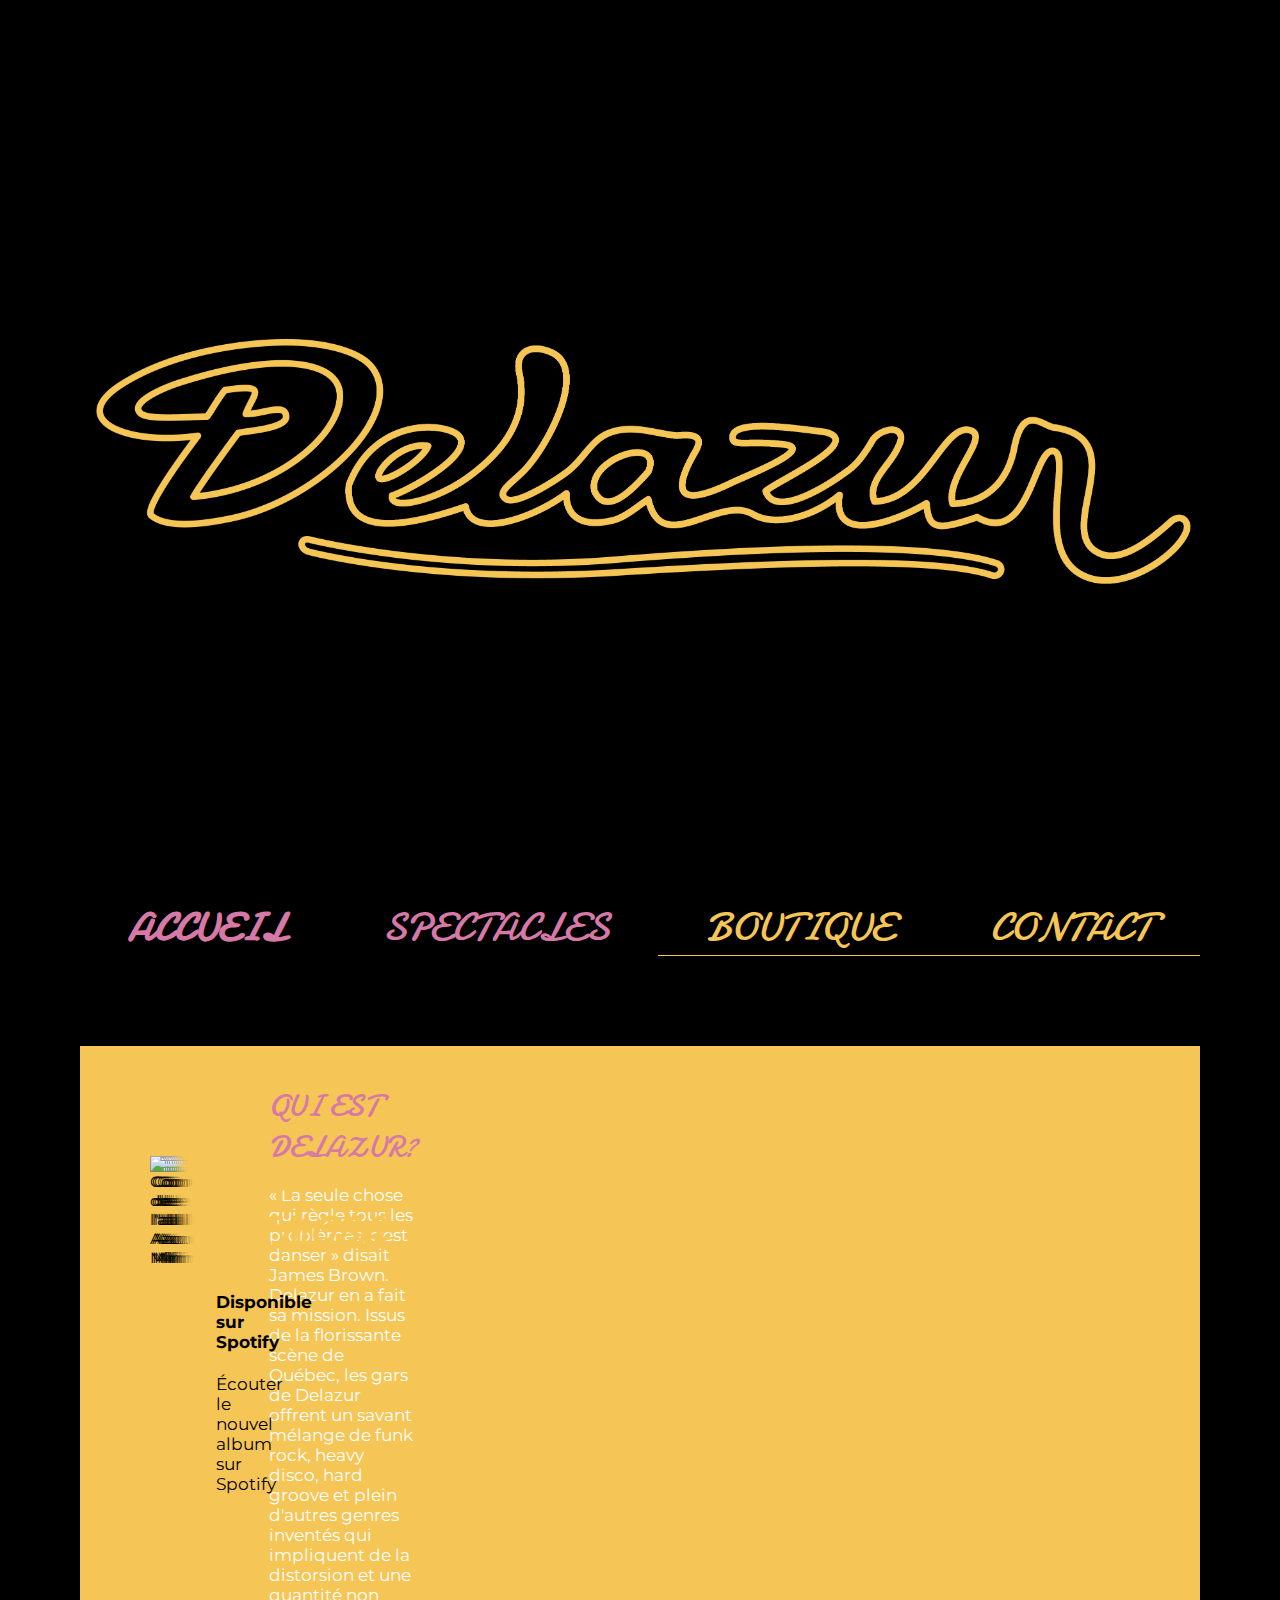
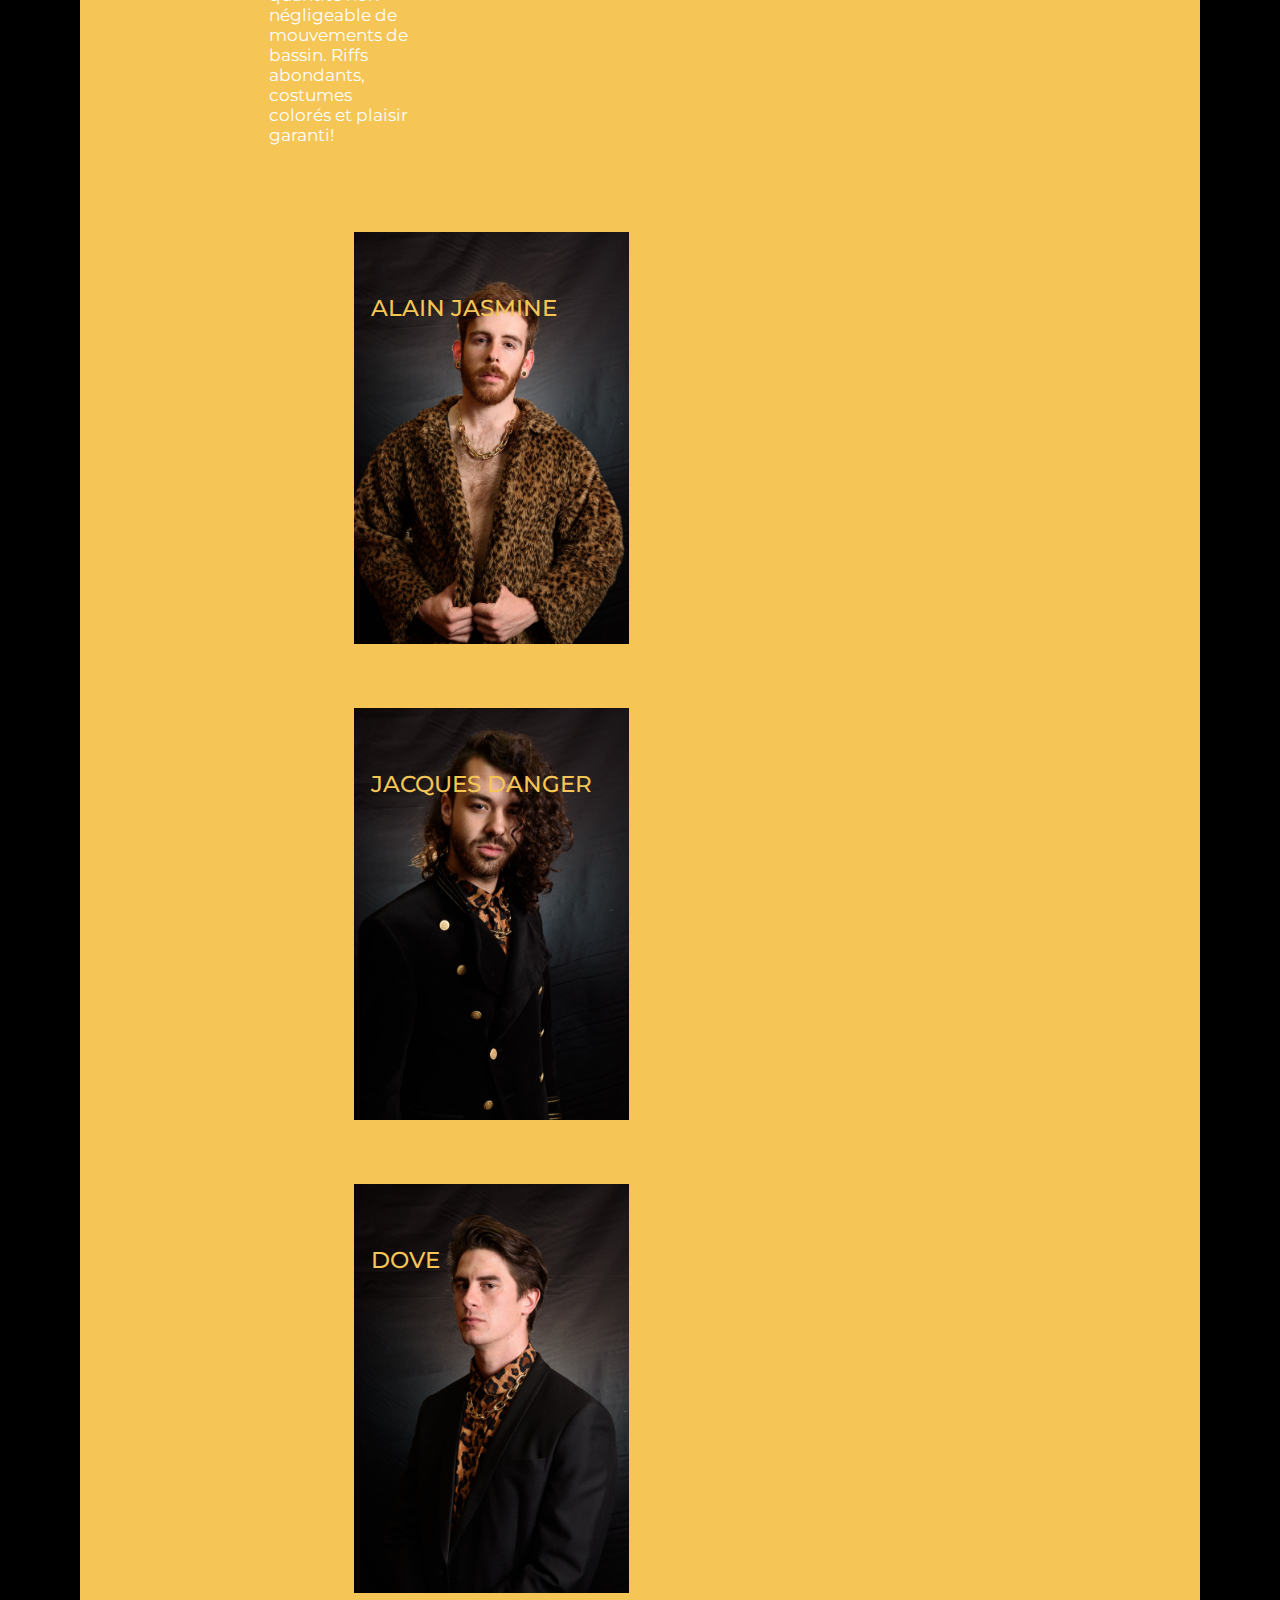
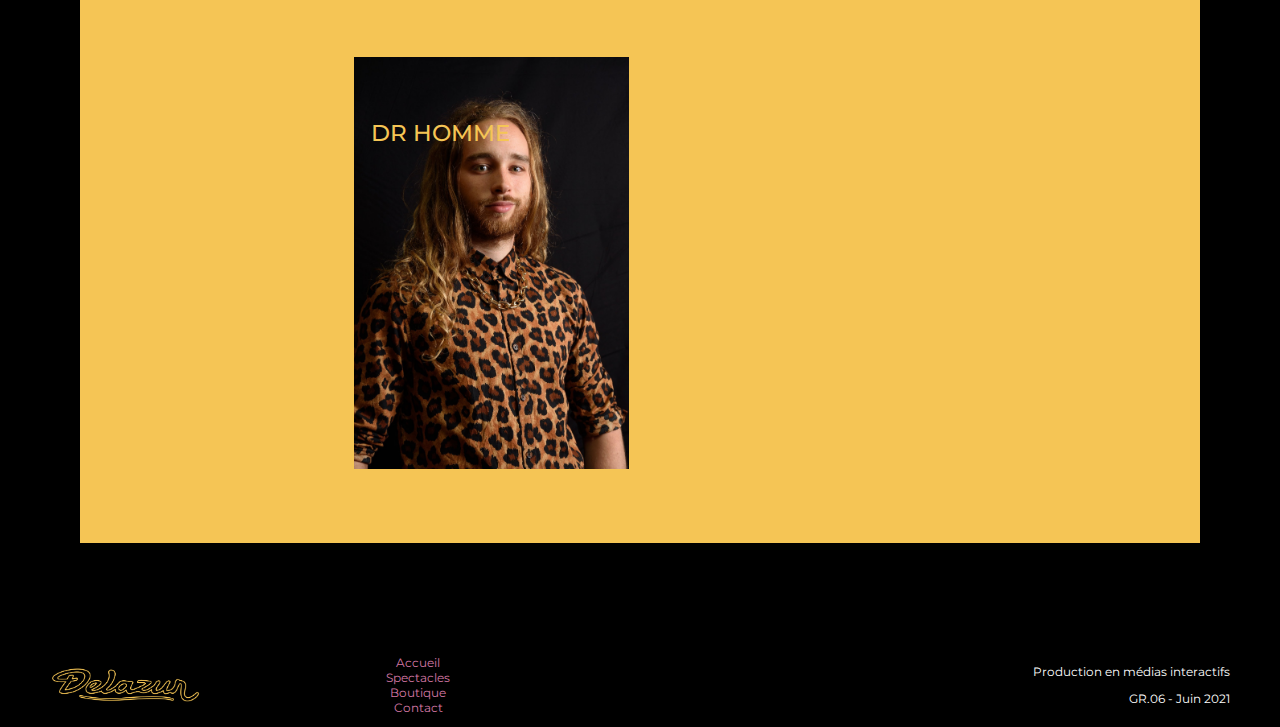
==== commit 71cdc2a8: "Ajout du javascript + gros update du CSS + ajout classes dans le HTML et changement de balises" ====
--- a/src/index.html
+++ b/src/index.html
@@ -10,228 +10,225 @@
     <link href="https://fonts.googleapis.com/css2?family=Damion&family=Montserrat:ital,wght@0,100;0,200;0,300;0,400;0,500;0,600;0,700;0,800;0,900;1,100;1,200;1,300;1,400;1,500;1,600;1,700;1,800;1,900&display=swap" rel="stylesheet">
     <link rel="stylesheet" href="/src/assets/css/app.css">
 </head>
-    <body>
-        <header>
-            <div>
-                <img src="/src/assets/img/delazur_logo.png" alt="Logo de Delazur">
-                <h1 class="visuallyhidden">Delazur</h1>
+<body>
+    <header>
+        <div>
+            <img src="/src/assets/img/delazur_logo.png" alt="Logo de Delazur">
+            <h1 class="visuallyhidden">Delazur</h1>
+        </div>
+        <nav>
+            <ul>
+                <li><a class="serif active" href="/src/index.html">Accueil</a></li>
+                <li><a class="serif" href="/src/spectacles.html">Spectacles</a></li>
+                <li><a class="serif" href="/src/boutique.html">Boutique</a></li>
+                <li><a class="serif" href="/src/contact.html">Contact</a></li>
+            </ul>
+        </nav>
+    </header>
+    <main>
+        <section class="azur-mimosa">
+            <div class="album">
+                <img src="/src/assets/img/album1.png" id="album-dessus" alt="Couverture de l'album Azur Mimosa">
             </div>
-            <nav>
-                <ul>
-                    <li><a class="serif active" href="/src/index.html">Accueil</a></li>
-                    <li><a class="serif" href="/src/spectacles.html">Spectacles</a></li>
-                    <li><a class="serif" href="/src/boutique.html">Boutique</a></li>
-                    <li><a class="serif" href="/src/contact.html">Contact</a></li>
-                </ul>
-            </nav>
-        </header>
-        <main>
-            <section class="flex-container">
-                <figure class="album">
-                    <img src="/src/assets/img/album1.png" alt="Couverture de l'album Azur Mimosa">
-                </figure>
-                <div class="spotify">
-                    <h2>AZUR MIMOSA</h2>
-                    <p>Disponible sur Spotify</p>
-                    <p>Écouter le nouvel album sur Spotify</p>
-                    <ul>
-                        <li><a href="https://open.spotify.com/artist/1YG9iUkHCKcIEopGLn5QYb" aria-label="Spotify" target="_blank"><i class="fab fa-spotify"></i></a></li>
-                        <li><i class="fas fa-long-arrow-alt-right" aria-hidden="true"></i></li>
-                    </ul>
-                </div> 
-            </section>
-            <article>
-                <h3>Qui est Delazur?</h3>
-                <p>« La seule chose qui règle tous les problèmes, c'est danser » disait James Brown. Delazur en a fait sa mission. Issus de la florissante scène de Québec, les gars de Delazur offrent un savant mélange de funk rock, heavy disco, hard groove et plein d'autres genres inventés qui impliquent de la distorsion et une quantité non négligeable de mouvements de bassin. Riffs abondants, costumes colorés et plaisir garanti!</p>
-            </article>
-        <div class="membres">
-            <section>
-                <figure class="figure">
-                    <img src="/src/assets/img/fred.jpeg" alt="Alain Jasmine torse nu dans son manteau léopard">
-                </figure>
-                <!-- <table class="container" :hover>
-                <table class="container">
-                    <caption>Fiche descriptive de Alain Jasmine</caption>
-                    <thead>
-                        <tr>
-                            <td colspan="2"><h3>Alain Jasmine</h3></td>
-                        </tr>
-                    </thead>
-                    <tbody class="overlay">
-                        <tr>
-                            <th>Instrument</th>
-                            <td>Voix</td>
-                        </tr>
-                        <tr>
-                            <th>Fruit totem</th>
-                            <td>Orange, comme mes cheveux de feu</td>
-                        </tr>
-                        <tr>
-                            <th>Partie de corps préférée</th>
-                            <td>Ma machoîre découpée juste du côté droit</td>
-                        </tr>
-                        <tr>
-                            <th>Nom de mon ami imaginaire</th>
-                            <td>Dove - il n'existe pas pour de vrai</td>
-                        </tr>
-                        <tr>
-                            <th>Salopette: pour ou contre?</th>
-                            <td>Oui si tu la portes pour peindre parce que t'es un artiste maudit</td>
-                        </tr>
-                        <tr>
-                            <th>C'est quoi ta classe D&D ?</th>
-                            <td>Clairement barde</td>
-                        </tr>
-                    </tbody>
-                </table> -->
-            </section>
-            <section>
-                <figure class="figure">
-                    <img src="/src/assets/img/jee.jpeg" alt="Jacques Danger avec un veston">
-                </figure>
-                <!-- <table class="container" :hover>
-                <table class="container">
-                    <caption>Fiche descriptive de Jacques Danger</caption>
-                    <thead>
-                        <tr>
-                            <td colspan="2"><h3>Jacques Danger</h3></td>
-                        </tr>
-                    </thead>
-                    <tbody class="overlay">
-                        <tr>
-                            <th>Instrument</th>
-                            <td>Guitare / Back Vocals</td>
-                        </tr>
-                        <tr>
-                            <th>Fruit totem</th>
-                            <td>Fruit de la passion</td>
-                        </tr>
-                        <tr>
-                            <th>Partie de corps préférée</th>
-                            <td>Mes cheveux sexyment bouclés</td>
-                        </tr>
-                        <tr>
-                            <th>Nom de mon ami imaginaire</th>
-                            <td>Arnold</td>
-                        </tr>
-                        <tr>
-                            <th>Salopette: pour ou contre?</th>
-                            <td>Pour, c'est la classe!</td>
-                        </tr>
-                        <tr>
-                            <th>C'est quoi ta classe D&D ?</th>
-                            <td>Elfe druide</td>
-                        </tr>
-                    </tbody>
-                </table> -->
-            </section>
-            <section>
-                <figure class="figure">
-                    <img src="/src/assets/img/dove.jpeg" alt="Dove avec un regard profond">
-                </figure>
-                <!-- <table class="container">
-                    <caption>Fiche descriptive de Dove</caption>
-                    <thead>
-                        <tr>
-                            <td colspan="2"><h3>Dove</h3></td>
-                        </tr>
-                    </thead>
-                    <tbody class="overlay">
-                        <tr>
-                            <th>Instrument</th>
-                            <td>Guitare basse</td>
-                        </tr>
-                        <tr>
-                            <th>Fruit totem</th>
-                            <td>Un kiwi sans poils</td>
-                        </tr>
-                        <tr>
-                            <th>Partie de corps préférée</th>
-                            <td>Mes molets, ils sont plus découpés que la machoire d'Alain</td>
-                        </tr>
-                        <tr>
-                            <th>Nom de mon ami imaginaire</th>
-                            <td>Si je suis irréel, est-ce que je peux avoir des amis imaginaires?</td>
-                        </tr>
-                        <tr>
-                            <th>Salopette: pour ou contre?</th>
-                            <td>Pour, si tu la portes avec classe. Noire avec chemise, noeud pap, soulier de cuir et chaînes en or.</td>
-                        </tr>
-                        <tr>
-                            <th>C'est quoi ta classe D&D ?</th>
-                            <td>Un gnome roublard</td>
-                        </tr>
-                    </tbody>
-                </table> -->
-            </section>
-            <section>
-                <figure class="figure">
-                    <img src="/src/assets/img/chelou.jpeg" alt="Dr Homme dans sa chemise léopard">
-                </figure>
-                <!-- <table class="container">
-                    <caption>Fiche descriptive de Dr Homme</caption>
-                    <thead>
-                        <tr>
-                            <td colspan="2"><h3>Dr Homme</h3></td>
-                        </tr>
-                    </thead>
-                    <tbody class="overlay">
-                        <tr>
-                            <th>Instrument</th>
-                            <td>Batterie</td>
-                        </tr>
-                        <tr>
-                            <th>Fruit totem</th>
-                            <td>Pamplemousse</td>
-                        </tr>
-                        <tr>
-                            <th>Partie de corps préférée</th>
-                            <td>Mes fesses dans des jeans tight</td>
-                        </tr>
-                        <tr>
-                            <th>Nom de mon ami imaginaire</th>
-                            <td>Capucine</td>
-                        </tr>
-                        <tr>
-                            <th>Salopette: pour ou contre?</th>
-                            <td>Pour, sur moi et les autres aussi</td>
-                        </tr>
-                        <tr>
-                            <th>C'est quoi ta classe D&D ?</th>
-                            <td>Un orc barbare avec une grosse hache</td>
-                        </tr>
-                    </tbody>
-                </table> -->
-            </section>
-        </div>
-        </main>
-        <footer>
-            <div>
-                <img src="/src/assets/img/delazur_logo.png" alt="Logo Delazur">
-            </div>
-            <div>
-                <ul>
-                    <li><a href="/src/index.html">Accueil</a></li>
-                    <li><a href="/src/spectacles.html">Spectacles</a></li>
-                    <li><a href="/src/boutique.html">Boutique</a></li>
-                    <li><a href="/src/contact.html">Contact</a></li>
-                </ul>
-            </div>
-            <div>
-                <ul>
-                    <li><a href="https://www.instagram.com/delazurband/" aria-label="Instagram" target="_blank"><i class="fab fa-instagram"></i></a></li>
-                    <li><a href="https://music.apple.com/us/artist/delazur/1502322364" aria-label="Apple Music" target="_blank"><i class="fab fa-apple"></i></a></li>
-                    <li><a href="https://music.youtube.com/channel/UCgWAueQ2PGlzKfPIjrtn05g" aria-label="Youtube Music" target="_blank"><i class="far fa-play-circle"></i></a></li>
-                    <li><a href="https://www.facebook.com/delazurband/" aria-label="Facebook" target="_blank"><i class="fab fa-facebook"></i></a></li>
-                    <li><a href="https://open.spotify.com/artist/1YG9iUkHCKcIEopGLn5QYb" aria-label="Spotify" target="_blank"><i class="fab fa-spotify"></i></a></li>
-                    <li><a href="https://www.youtube.com/channel/UCNU_NVl0zzl5wluB0_9fNoA" aria-label="Youtube" target="_blank"><i class="fab fa-youtube"></i></a></li>
-                    <li><a href="https://fontawesome.com/icons/bandcamp?style=brands" aria-label="Bandcamp" target="_blank"><i class="fab fa-bandcamp"></i></a></li>
-                </ul>
-            </div>
-            <div>
-                <p>Production en médias interactifs</p>
-                <p>GR.06 - Juin 2021</p>
-            </div>
-        </footer>
-    </body>
+            <aside class="spotify">
+                <h2>AZUR MIMOSA</h2>
+                <p>Disponible sur Spotify</p>
+                <p>Écouter le nouvel album sur Spotify</p>
+                <i class="fas fa-long-arrow-alt-right icone-zone-spotify" aria-hidden="true"></i>
+                <a href="https://open.spotify.com/artist/1YG9iUkHCKcIEopGLn5QYb" aria-label="Spotify" target="_blank"><i class="fab fa-spotify icone-zone-spotify"></i></a>
+            </aside>
+        </section>
+        <article>
+            <h3>Qui est Delazur?</h3>
+            <p>« La seule chose qui règle tous les problèmes, c'est danser » disait James Brown. Delazur en a fait sa mission. Issus de la florissante scène de Québec, les gars de Delazur offrent un savant mélange de funk rock, heavy disco, hard groove et plein d'autres genres inventés qui impliquent de la distorsion et une quantité non négligeable de mouvements de bassin. Riffs abondants, costumes colorés et plaisir garanti!</p>
+        </article>
+        <div class="liste-membres-groupe">
+            <article class="membre-groupe">
+                <img src="/src/assets/img/fred.jpeg" alt="Alain Jasmine torse nu dans son manteau léopard">
+                <div class="conteneur-tableau-membre">
+                    <table class="tableau-infos-musicien">
+                        <caption>Fiche descriptive de Alain Jasmine</caption>
+                        <thead>
+                            <tr>
+                                <td colspan="2"><h3>Alain Jasmine</h3></td>
+                            </tr>
+                        </thead>
+                        <tbody class="tableau-infos-par-dessus">
+                            <tr>
+                                <th>Instrument</th>
+                                <td>Voix</td>
+                            </tr>
+                            <tr>
+                                <th>Fruit totem</th>
+                                <td>Orange, comme mes cheveux de feu</td>
+                            </tr>
+                            <tr>
+                                <th>Partie de corps préférée</th>
+                                <td>Ma machoîre découpée juste du côté droit</td>
+                            </tr>
+                            <tr>
+                                <th>Nom de mon ami imaginaire</th>
+                                <td>Dove - il n'existe pas pour de vrai</td>
+                            </tr>
+                            <tr>
+                                <th>Salopette: pour ou contre?</th>
+                                <td>Oui si tu la portes pour peindre parce que t'es un artiste maudit</td>
+                            </tr>
+                            <tr>
+                                <th>C'est quoi ta classe D&D ?</th>
+                                <td>Clairement barde</td>
+                            </tr>
+                        </tbody>
+                    </table>
+                </div>
+            </article>
+            <article class="membre-groupe">
+                <img src="/src/assets/img/jee.jpeg" alt="Jacques Danger avec un veston">
+                <div class="conteneur-tableau-membre">
+                    <table class="tableau-infos-musicien">
+                        <caption>Fiche descriptive de Jacques Danger</caption>
+                        <thead>
+                            <tr>
+                                <td colspan="2"><h3>Jacques Danger</h3></td>
+                            </tr>
+                        </thead>
+                        <tbody class="tableau-infos-par-dessus">
+                            <tr>
+                                <th>Instrument</th>
+                                <td>Guitare / Back Vocals</td>
+                            </tr>
+                            <tr>
+                                <th>Fruit totem</th>
+                                <td>Fruit de la passion</td>
+                            </tr>
+                            <tr>
+                                <th>Partie de corps préférée</th>
+                                <td>Mes cheveux sexyment bouclés</td>
+                            </tr>
+                            <tr>
+                                <th>Nom de mon ami imaginaire</th>
+                                <td>Arnold</td>
+                            </tr>
+                            <tr>
+                                <th>Salopette: pour ou contre?</th>
+                                <td>Pour, c'est la classe!</td>
+                            </tr>
+                            <tr>
+                                <th>C'est quoi ta classe D&D ?</th>
+                                <td>Elfe druide</td>
+                            </tr>
+                        </tbody>
+                    </table>
+                </div>    
+            </article>
+            <article class="membre-groupe">
+                <img src="/src/assets/img/dove.jpeg" alt="Dove avec un regard profond">
+                <div class="conteneur-tableau-membre">
+                    <table class="tableau-infos-musicien">
+                        <caption>Fiche descriptive de Dove</caption>
+                        <thead>
+                            <tr>
+                                <td colspan="2"><h3>Dove</h3></td>
+                            </tr>
+                        </thead>
+                        <tbody class="tableau-infos-par-dessus">
+                            <tr>
+                                <th>Instrument</th>
+                                <td>Guitare basse</td>
+                            </tr>
+                            <tr>
+                                <th>Fruit totem</th>
+                                <td>Un kiwi sans poils</td>
+                            </tr>
+                            <tr>
+                                <th>Partie de corps préférée</th>
+                                <td>Mes molets, ils sont plus découpés que la machoire d'Alain</td>
+                            </tr>
+                            <tr>
+                                <th>Nom de mon ami imaginaire</th>
+                                <td>Si je suis irréel, est-ce que je peux avoir des amis imaginaires?</td>
+                            </tr>
+                            <tr>
+                                <th>Salopette: pour ou contre?</th>
+                                <td>Pour, si tu la portes avec classe. Noire avec chemise, noeud pap, soulier de cuir et chaînes en or.</td>
+                            </tr>
+                            <tr>
+                                <th>C'est quoi ta classe D&D ?</th>
+                                <td>Un gnome roublard</td>
+                            </tr>
+                        </tbody>
+                    </table>
+                </div>    
+            </article>
+            <article class="membre-groupe">
+                <img src="/src/assets/img/chelou.jpeg" alt="Dr Homme dans sa chemise léopard">
+                <div class="conteneur-tableau-membre">
+                    <table class="tableau-infos-musicien">
+                        <caption>Fiche descriptive de Dr Homme</caption>
+                        <thead>
+                            <tr>
+                                <td colspan="2"><h3>Dr Homme</h3></td>
+                            </tr>
+                        </thead>
+                        <tbody class="tableau-infos-par-dessus">
+                            <tr>
+                                <th>Instrument</th>
+                                <td>Batterie</td>
+                            </tr>
+                            <tr>
+                                <th>Fruit totem</th>
+                                <td>Pamplemousse</td>
+                            </tr>
+                            <tr>
+                                <th>Partie de corps préférée</th>
+                                <td>Mes fesses dans des jeans tight</td>
+                            </tr>
+                            <tr>
+                                <th>Nom de mon ami imaginaire</th>
+                                <td>Capucine</td>
+                            </tr>
+                            <tr>
+                                <th>Salopette: pour ou contre?</th>
+                                <td>Pour, sur moi et les autres aussi</td>
+                            </tr>
+                            <tr>
+                                <th>C'est quoi ta classe D&D ?</th>
+                                <td>Un orc barbare avec une grosse hache</td>
+                            </tr>
+                        </tbody>
+                    </table>
+                </div>    
+            </article>
+        </div>
+    </main>
+    <footer>
+        <div>
+            <img src="/src/assets/img/delazur_logo.png" alt="Logo Delazur">
+        </div>
+        <div>
+            <ul>
+                <li><a href="/src/index.html">Accueil</a></li>
+                <li><a href="/src/spectacles.html">Spectacles</a></li>
+                <li><a href="/src/boutique.html">Boutique</a></li>
+                <li><a href="/src/contact.html">Contact</a></li>
+            </ul>
+        </div>
+        <div>
+            <ul>
+                <li><a href="https://www.instagram.com/delazurband/" aria-label="Instagram" target="_blank"><i class="fab fa-instagram"></i></a></li>
+                <li><a href="https://music.apple.com/us/artist/delazur/1502322364" aria-label="Apple Music" target="_blank"><i class="fab fa-apple"></i></a></li>
+                <li><a href="https://music.youtube.com/channel/UCgWAueQ2PGlzKfPIjrtn05g" aria-label="Youtube Music" target="_blank"><i class="far fa-play-circle"></i></a></li>
+                <li><a href="https://www.facebook.com/delazurband/" aria-label="Facebook" target="_blank"><i class="fab fa-facebook"></i></a></li>
+                <li><a href="https://open.spotify.com/artist/1YG9iUkHCKcIEopGLn5QYb" aria-label="Spotify" target="_blank"><i class="fab fa-spotify"></i></a></li>
+                <li><a href="https://www.youtube.com/channel/UCNU_NVl0zzl5wluB0_9fNoA" aria-label="Youtube" target="_blank"><i class="fab fa-youtube"></i></a></li>
+                <li><a href="https://fontawesome.com/icons/bandcamp?style=brands" aria-label="Bandcamp" target="_blank"><i class="fab fa-bandcamp"></i></a></li>
+            </ul>
+        </div>
+        <div>
+            <p>Production en médias interactifs</p>
+            <p>GR.06 - Juin 2021</p>
+        </div>
+    </footer>
+    <script src="/src/assets/js/index.js"></script>
+</body>
 </html>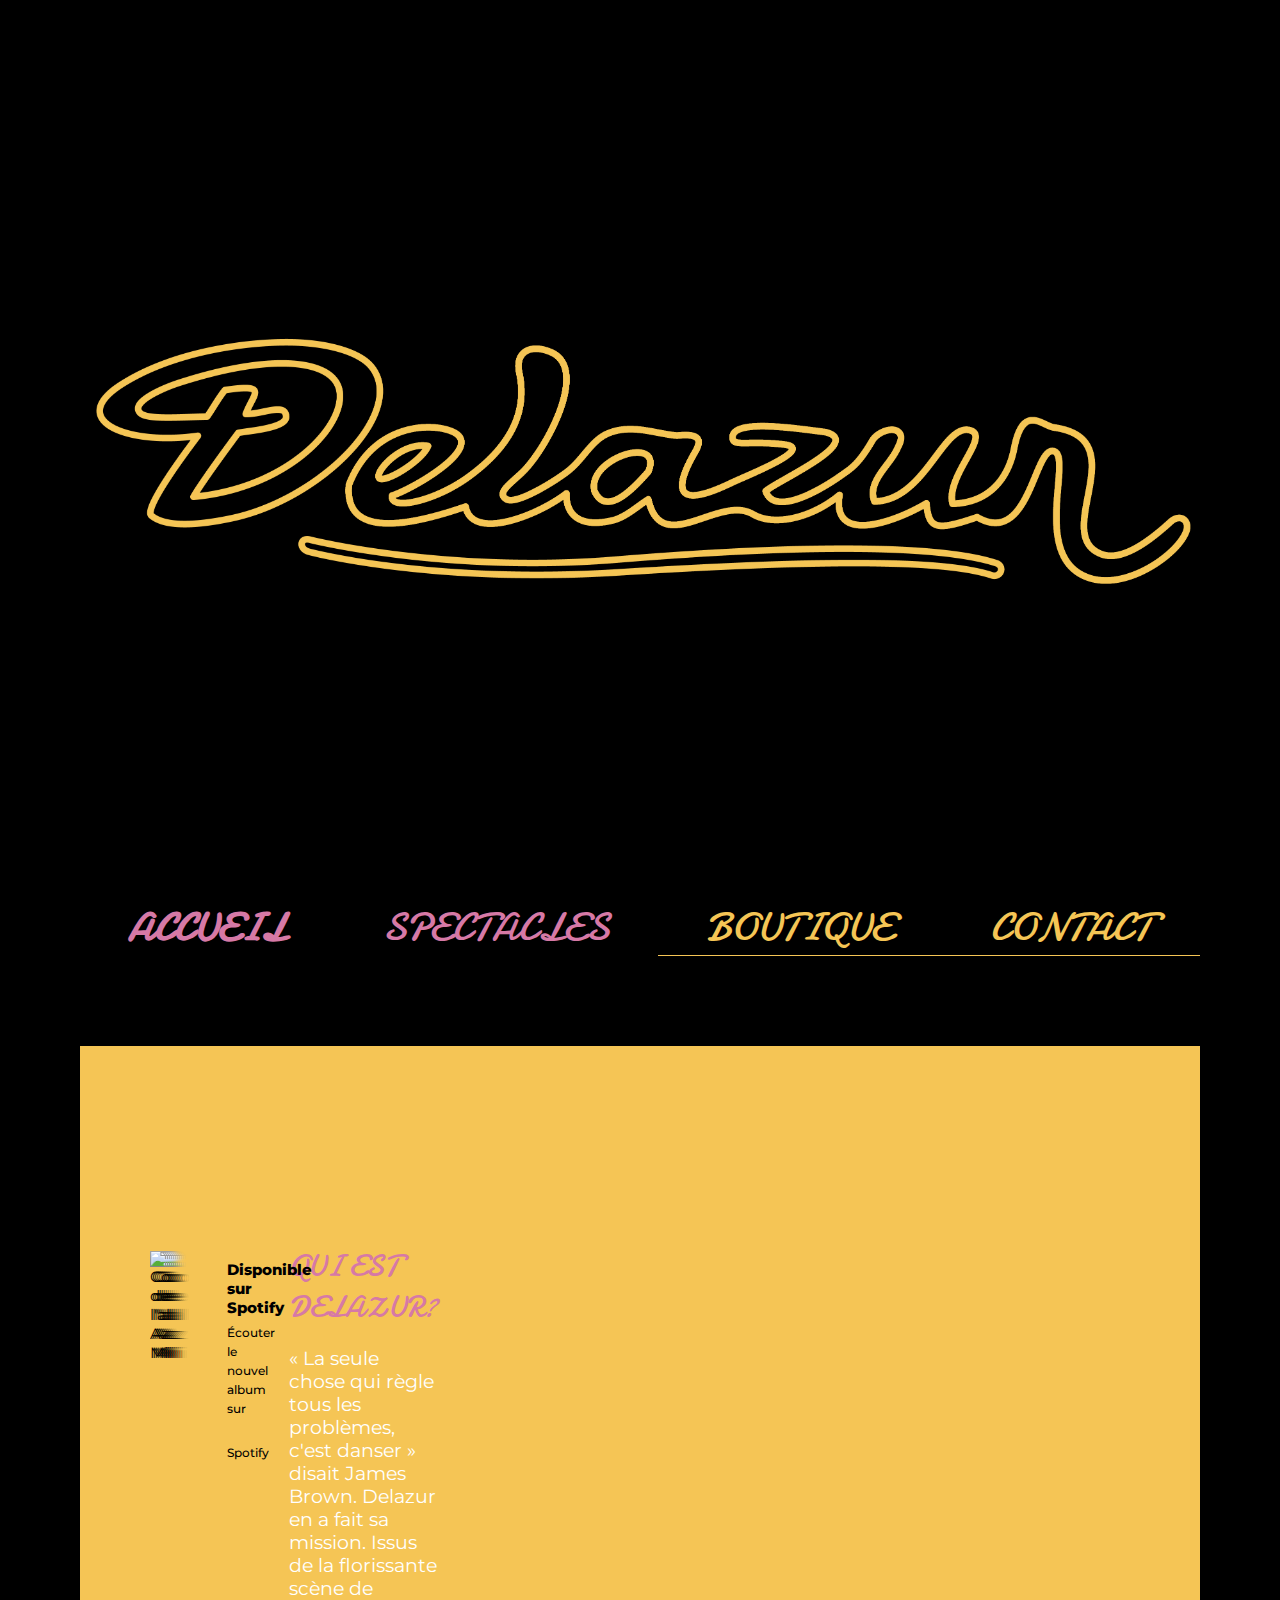
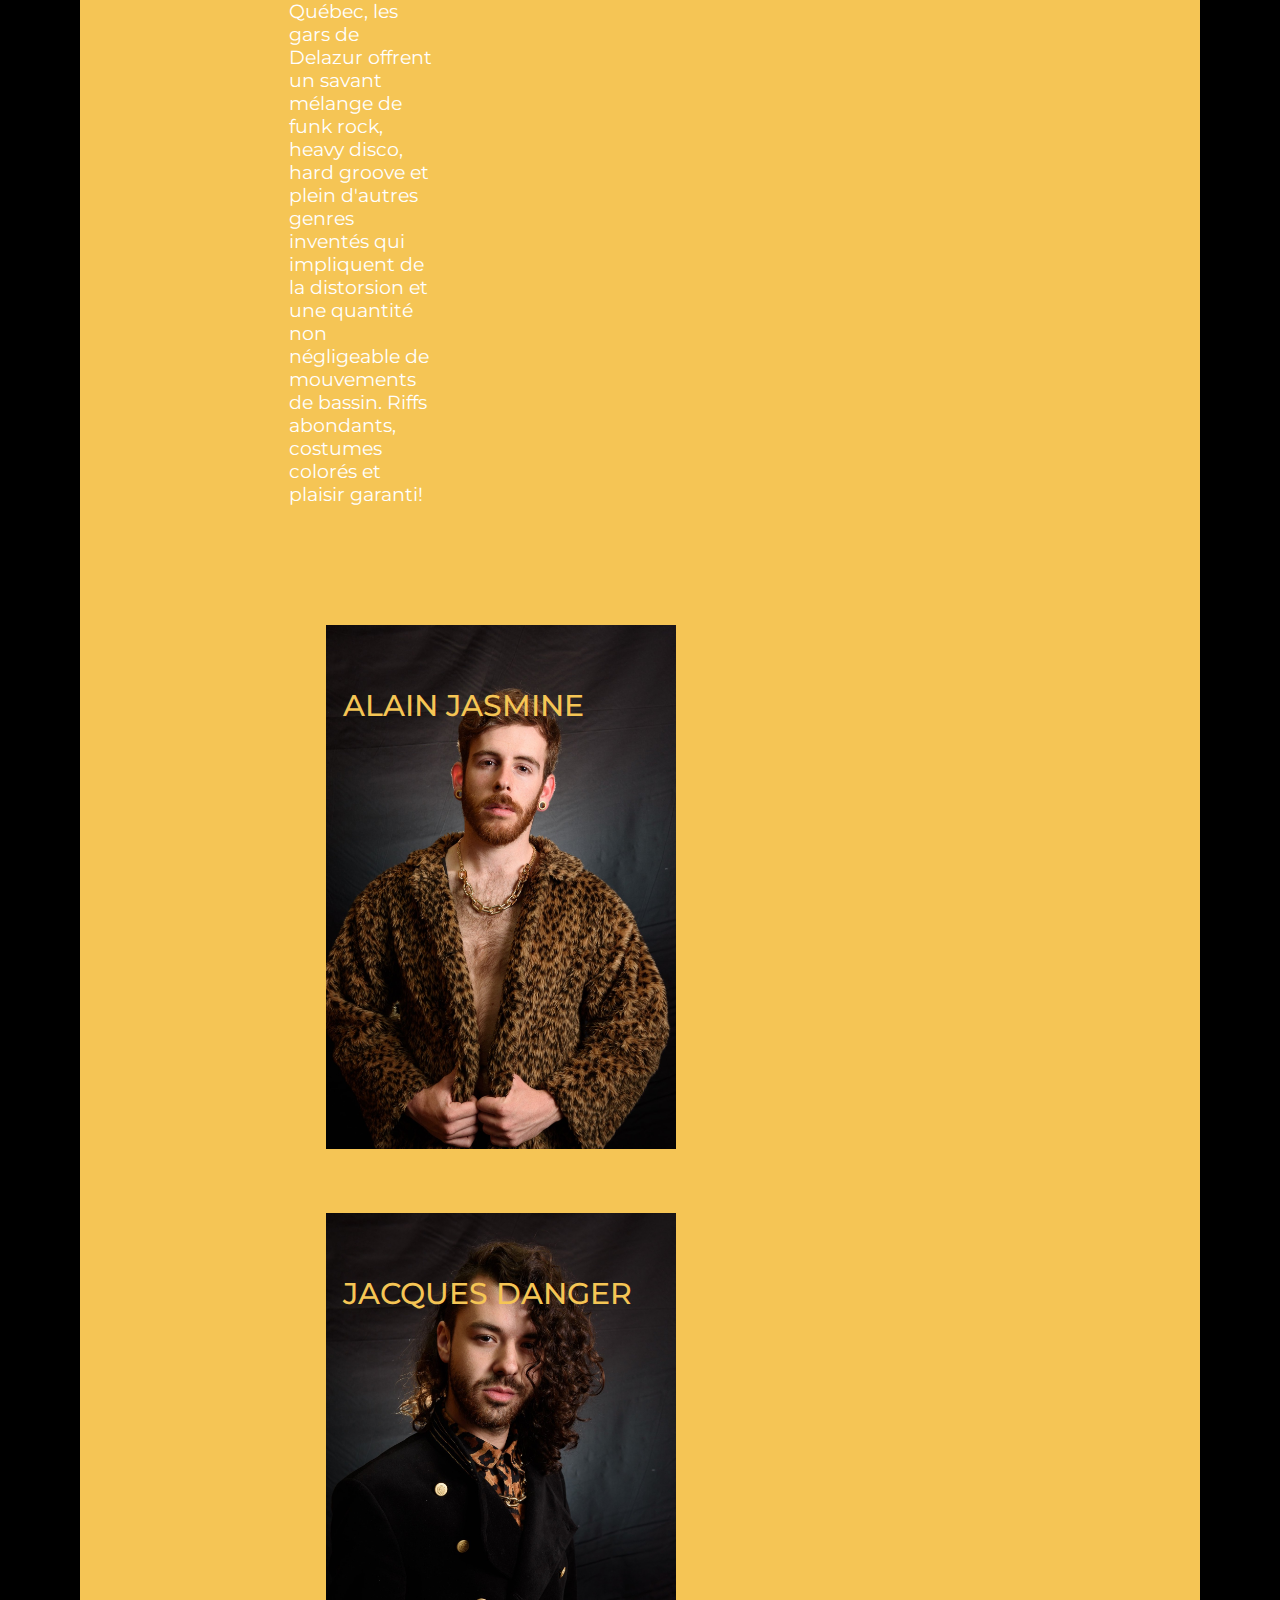
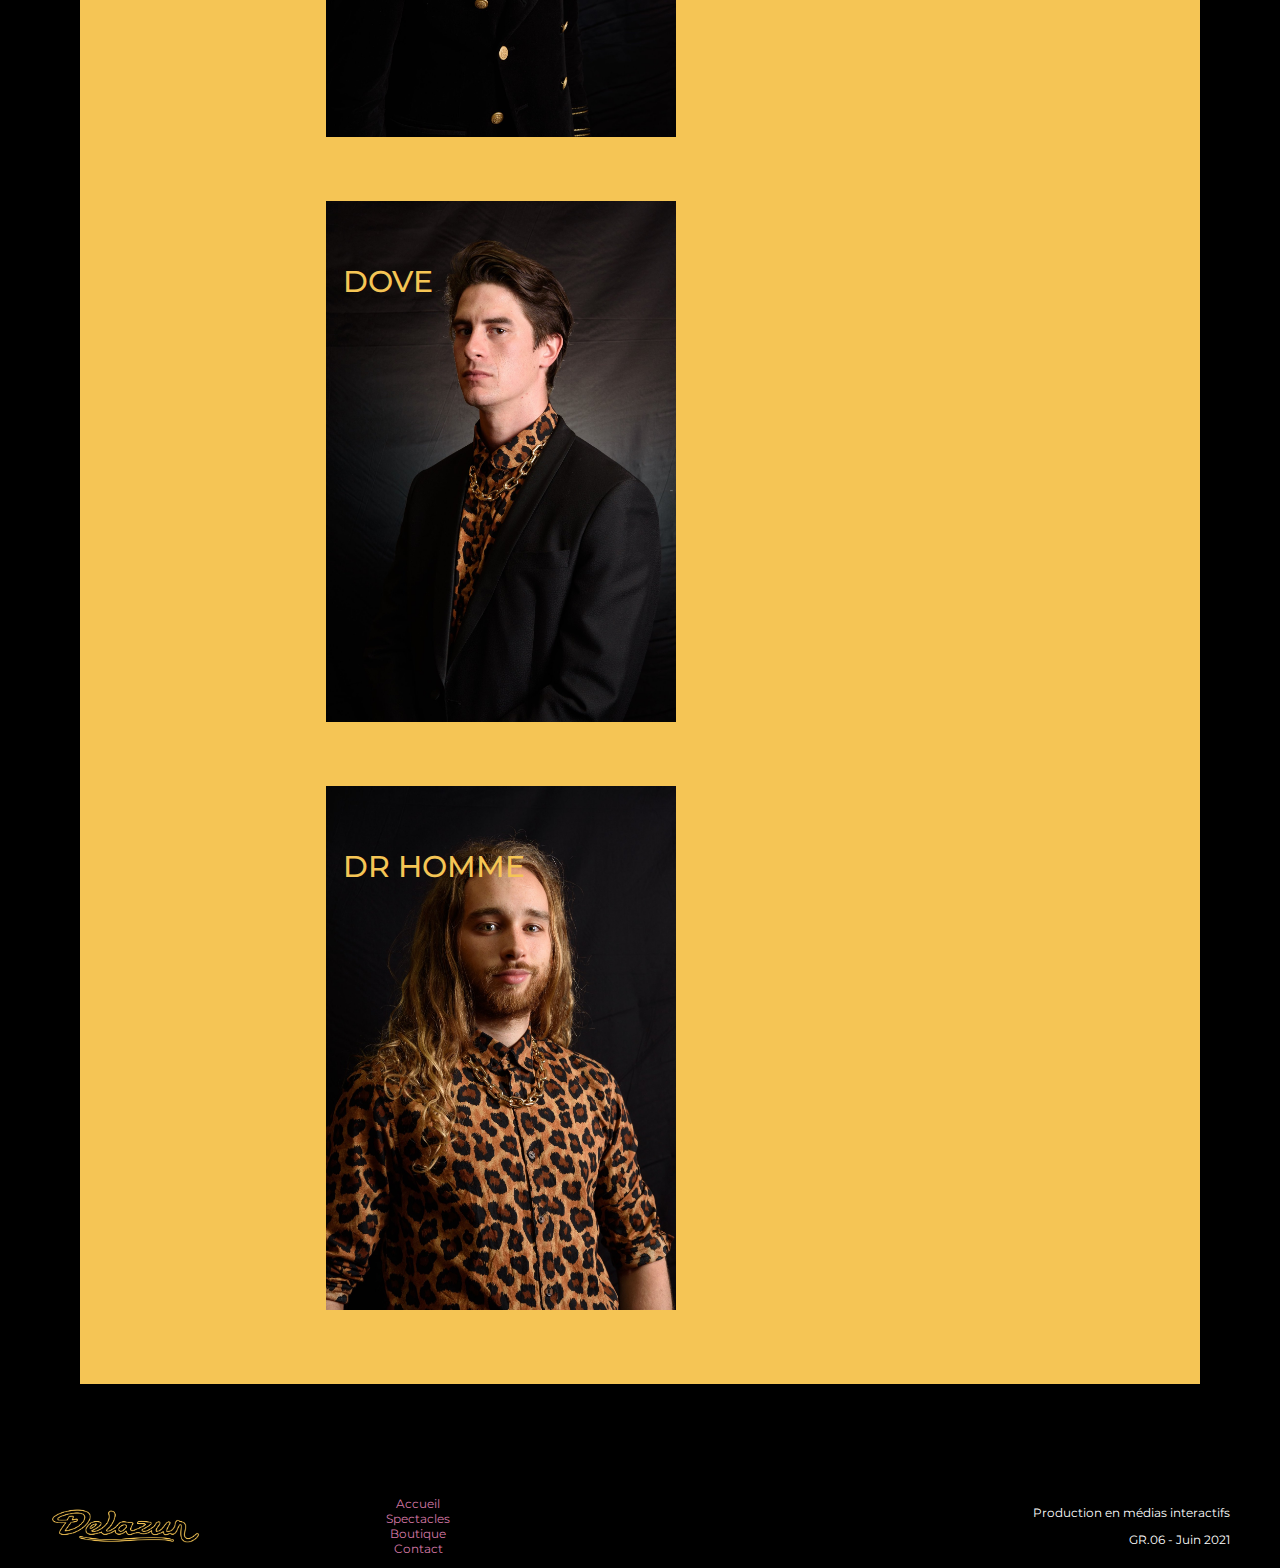
==== commit 723ec9ab: "remise finale" ====
--- a/src/index.html
+++ b/src/index.html
@@ -38,7 +38,7 @@
                 <a href="https://open.spotify.com/artist/1YG9iUkHCKcIEopGLn5QYb" aria-label="Spotify" target="_blank"><i class="fab fa-spotify icone-zone-spotify"></i></a>
             </aside>
         </section>
-        <article>
+        <article class="qui-est-Delazur">
             <h3>Qui est Delazur?</h3>
             <p>« La seule chose qui règle tous les problèmes, c'est danser » disait James Brown. Delazur en a fait sa mission. Issus de la florissante scène de Québec, les gars de Delazur offrent un savant mélange de funk rock, heavy disco, hard groove et plein d'autres genres inventés qui impliquent de la distorsion et une quantité non négligeable de mouvements de bassin. Riffs abondants, costumes colorés et plaisir garanti!</p>
         </article>
